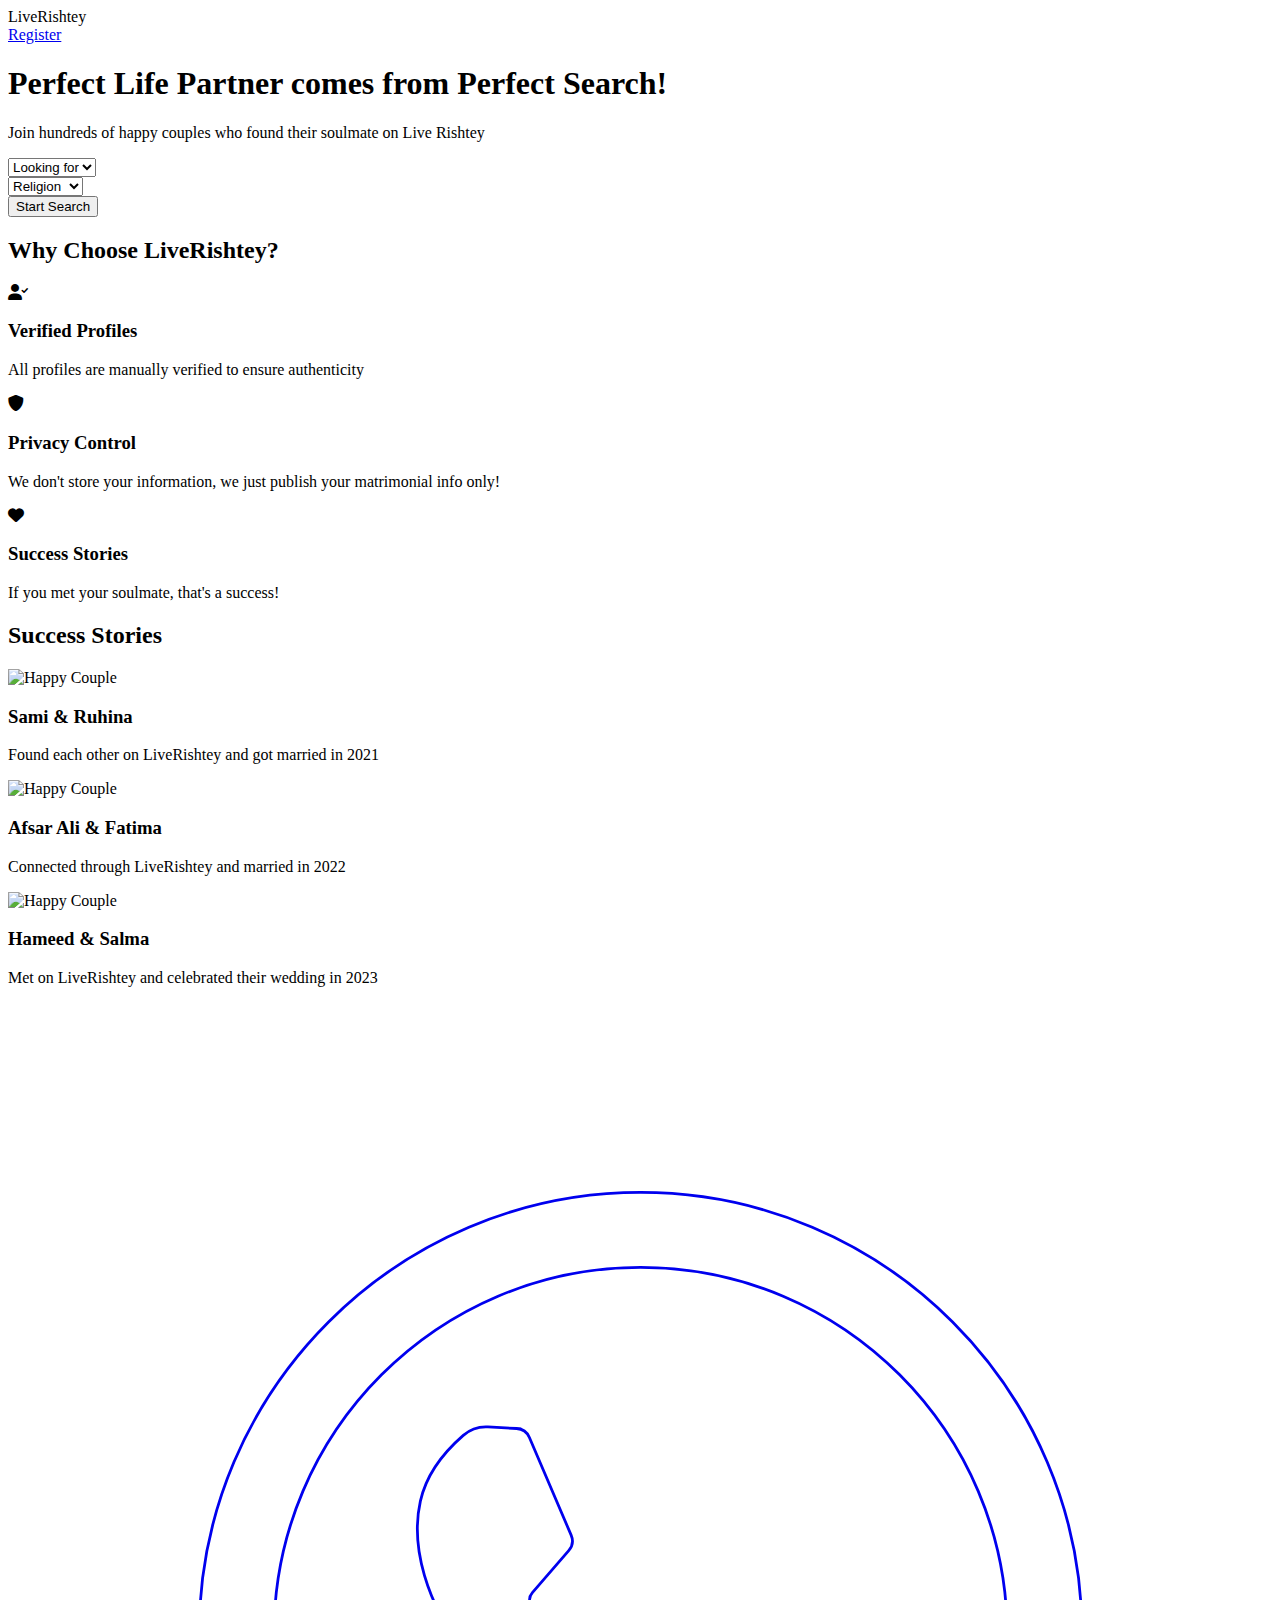
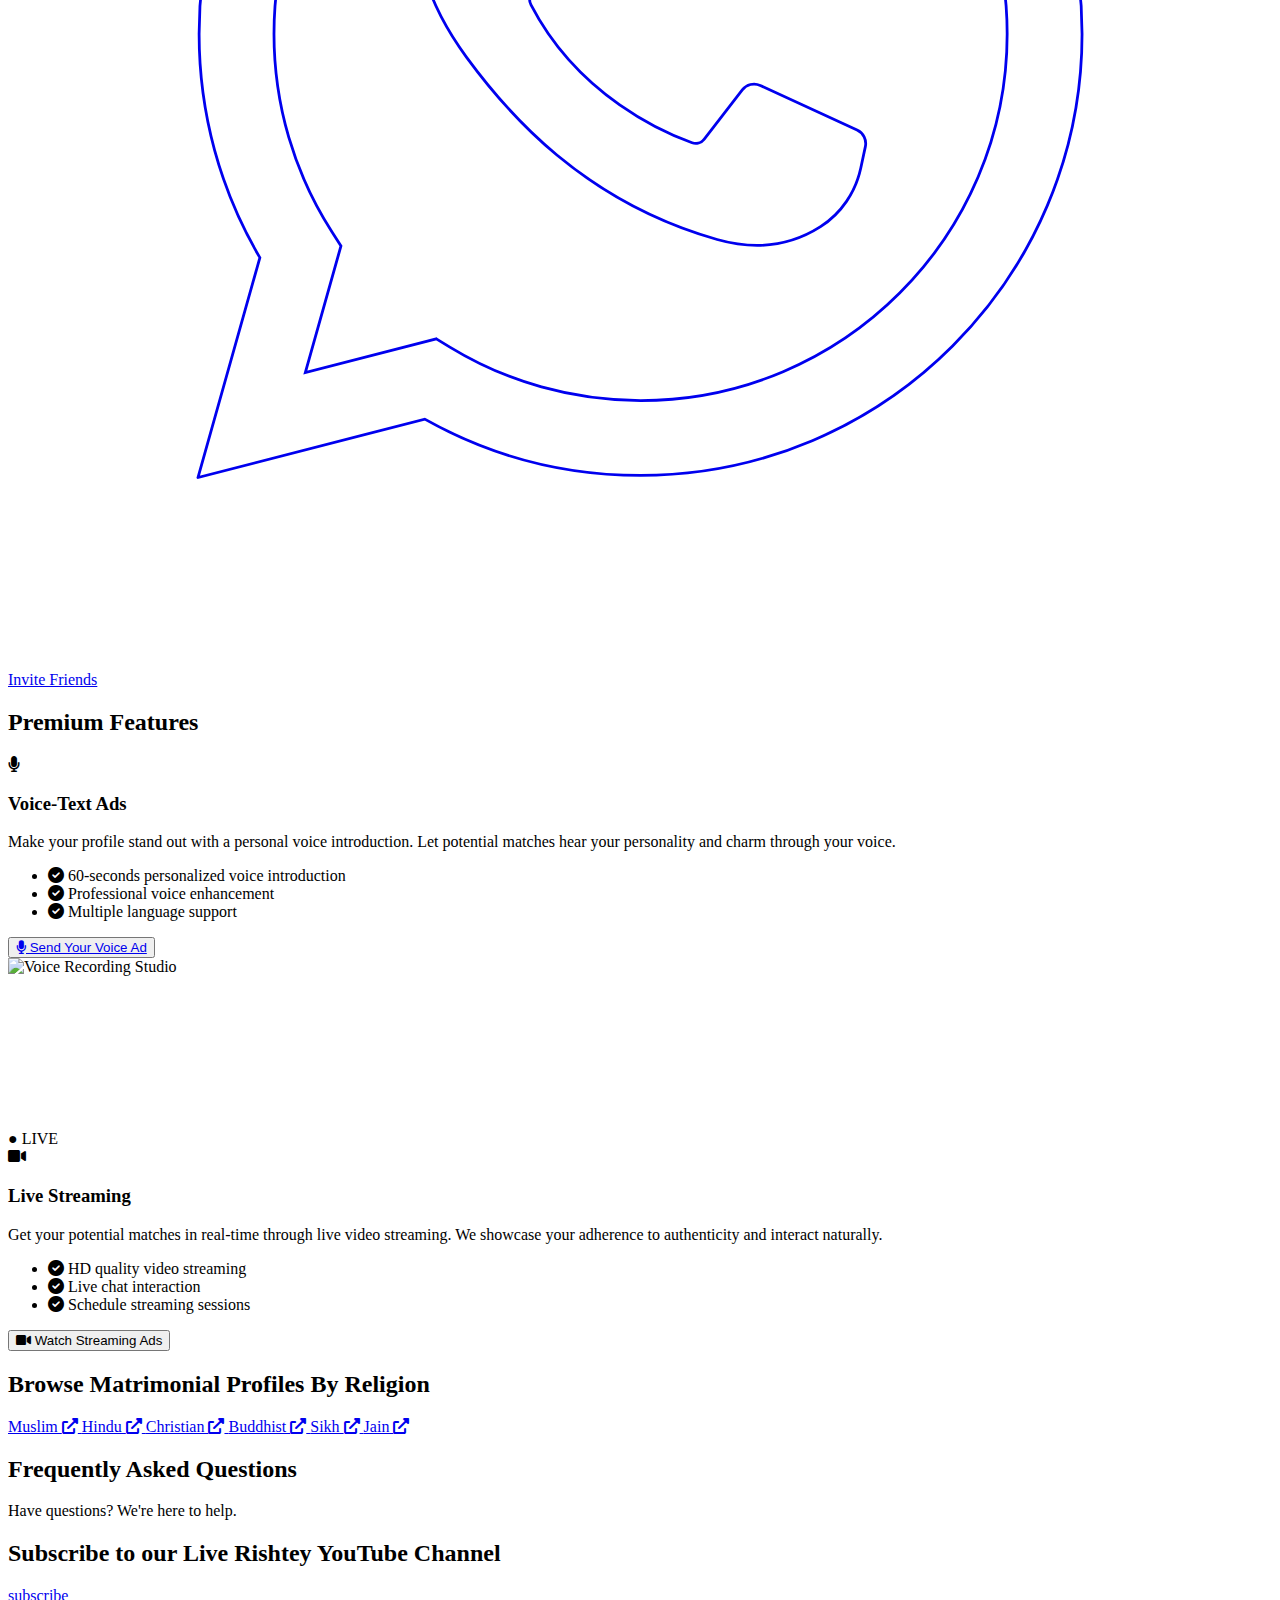
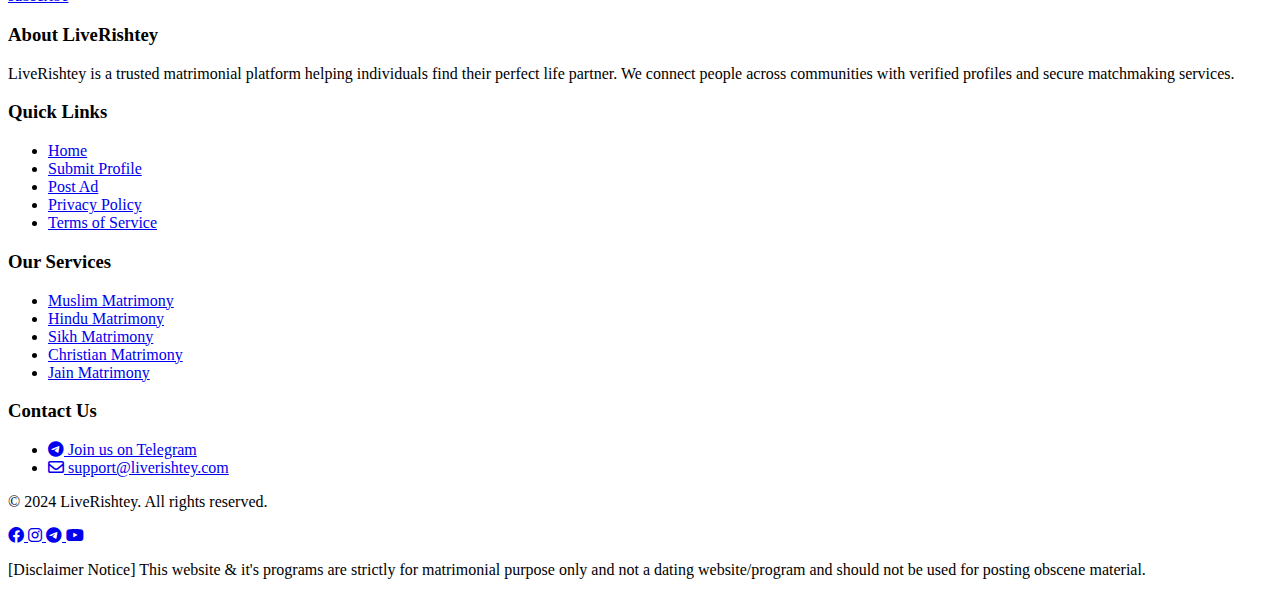
==== index.html @ 10304b6c "bg update" ====
<!DOCTYPE html>
<html lang="en">

  <head>
    <meta meta http-equiv="Content-Type" content="text/html; charset=UTF-8">
    <meta name="viewport" content="width=device-width, initial-scale=1.0 maximum-scale=5.0 shrink-to-fit=no">
    <title>LiveRishtey - Find Your Perfect Life Partner | Trusted Matrimonial Services in India</title>
    <meta name="description"
      content="Join LiveRishtey, India's trusted matrimonial service. Find your perfect life partner from millions of verified profiles. Explore Hindu, Muslim, and Christian matrimonial options.">
    <meta name="keywords"
      content="matrimonial services, find life partner, Indian matrimonial site, online marriage bureau, best matrimonial website, verified profiles, Hindu matrimonial, Muslim matrimonial, Christian matrimonial">
    <meta property="og:title" content="LiveRishtey - Find Your Perfect Life Partner">
    <meta property="og:description"
      content="Join LiveRishtey, India's trusted matrimonial service. Find your perfect life partner from millions of verified profiles.">
    <meta property="og:image" content="URL_to_your_image.jpg">
    <meta property="og:url" content="https://www.liverishtey.com">
    <meta property="og:type" content="website">
    <!-- Combined CSS and optimized loading -->
    <link rel="stylesheet" href="https://cdn.jsdelivr.net/npm/tailwindcss@2.2.19/dist/tailwind.min.css">
    <link rel="stylesheet" href="https://cdnjs.cloudflare.com/ajax/libs/font-awesome/6.0.0/css/all.min.css">
    <link href="https://fonts.googleapis.com/css2?family=Poppins:wght@300;400;500;600;700&display=swap" rel="stylesheet"
      media="print" onload="this.media='all'">
    <noscript>
      <link href="https://fonts.googleapis.com/css2?family=Poppins:wght@300;400;500;600;700&display=swap"
        rel="stylesheet">
    </noscript>

    <script defer src="https://unpkg.com/alpinejs@3.x.x/dist/cdn.min.js"></script>
  </head>

  <body class="font-[Poppins]">

    <!-- Hero Section -->
     <section class="bg-gradient-to-r from-pink-50 to-purple-50">
      <div class="min-h-screen">

      <!-- Navigation -->
      <nav class="relative z-10 bg-transparent">
        <div class="max-w-7xl mx-auto px-4 sm:px-6 lg:px-8 py-4">
          <div class="flex justify-between items-center">
            <div class="text-white text-2xl font-bold md:flex space-x-8">LiveRishtey</div>
            <div class="flex space-x-4">
              <a href="/register.html"
                class="bg-indigo-800 text-white px-6 py-2 rounded-full hover:bg-indigo-900 transition">Register</a>
            </div>
          </div>
        </div>
      </nav>

      <!-- Hero Content -->
      <div class="max-w-7xl mx-auto px-4 sm:px-6 lg:px-8 pt-10 pb-16 md:pt-16">
        <div class="text-center">
          <h1 class="mt-6 md:mt-9 text-3xl font-bold sm:text-4xl text-white lg:text-5xl xl:text-6xl">
            Perfect Life Partner comes from <span class="text-white font-extrabold">Perfect Search!</span></h1>
          <p class="text-xl text-white/90 my-12">Join hundreds of happy couples who found their soulmate on Live Rishtey
          </p>

          <!-- Search Form -->
          <div class="max-w-2xl mx-auto lg:bg-white/95 rounded-full px-9 py-3 backdrop-blur-sm"
            x-data="{ selectedReligion: '' }">
            <form @submit.prevent="openReligionPage" class="grid grid-cols-1 md:grid-cols-3 gap-4">
              <div>
                <select x-model="selectedOption"
                  class="w-full p-3 rounded-full border border-gray-300 focus:ring-2 focus:ring-pink-500">
                  <option>Looking for</option>
                  <option>Bride</option>
                  <option>Groom</option>
                </select>
              </div>
              <div>
                <select x-model="selectedReligion"
                  class="w-full p-3 rounded-full border border-gray-300 focus:ring-2 focus:ring-pink-500">
                  <option value="">Religion</option>
                  <option value="i">Muslim</option>
                  <option value="h">Hindu</option>
                  <option value="c">Christian</option>
                  <option value="s">Sikh</option>
                </select>
              </div>
              <button type="submit"
                class="w-full bg-indigo-800 text-white p-3 rounded-full hover:bg-indigo-900 transition">Start
                Search</button>
            </form>
          </div>
        </div>
      </div>
      </div>
    </section>
    <!-- Features Section -->
    <div class="py-16 bg-gray-50">
      <div class="max-w-7xl mx-auto px-4 sm:px-6 lg:px-8">
        <h2 class="text-3xl font-bold text-center mb-12">Why Choose LiveRishtey?</h2>
        <div class="grid grid-cols-1 md:grid-cols-3 gap-8">
          <div class="text-center p-6">
            <div class="w-16 h-16 bg-pink-100 rounded-full flex items-center justify-center mx-auto mb-4">
              <i class="fas fa-user-check text-2xl text-pink-600"></i>
            </div>
            <h3 class="text-xl font-semibold mb-2">Verified Profiles</h3>
            <p class="text-gray-600">All profiles are manually verified to ensure authenticity</p>
          </div>
          <div class="text-center p-6">
            <div class="w-16 h-16 bg-pink-100 rounded-full flex items-center justify-center mx-auto mb-4">
              <i class="fas fa-shield-alt text-2xl text-pink-600"></i>
            </div>
            <h3 class="text-xl font-semibold mb-2">Privacy Control</h3>
            <p class="text-gray-600">We don't store your information, we just publish your matrimonial info only!</p>
          </div>
          <div class="text-center p-6">
            <div class="w-16 h-16 bg-pink-100 rounded-full flex items-center justify-center mx-auto mb-4">
              <i class="fas fa-heart text-2xl text-pink-600"></i>
            </div>
            <h3 class="text-xl font-semibold mb-2">Success Stories</h3>
            <p class="text-gray-600">If you met your soulmate, that's a success!</p>
          </div>
        </div>
      </div>
    </div>

    <!-- Success Stories -->
    <div class="py-16">
      <div class="max-w-7xl mx-auto px-4 sm:px-6 lg:px-8">
        <h2 class="text-3xl font-bold text-center mb-12">Success Stories</h2>
        <div class="grid grid-cols-1 md:grid-cols-3 gap-8">
          <div class="bg-white rounded-lg shadow-lg overflow-hidden">
            <img src="https://cdn.pixabay.com/photo/2020/04/06/15/56/affection-5010168_1280.jpg" alt="Happy Couple"
              class="w-full h-48 object-cover">
            <div class="p-6">
              <h3 class="font-semibold mb-2">Sami & Ruhina</h3>
              <p class="text-gray-600 text-sm">Found each other on LiveRishtey and got married in 2021</p>
            </div>
          </div>
          <div class="bg-white rounded-lg shadow-lg overflow-hidden">
            <img src="https://cdn.pixabay.com/photo/2021/06/25/17/42/couple-6364300_1280.jpg" alt="Happy Couple"
              class="w-full h-48 object-cover">
            <div class="p-6">
              <h3 class="font-semibold mb-2">Afsar Ali & Fatima</h3>
              <p class="text-gray-600 text-sm">Connected through LiveRishtey and married in 2022</p>
            </div>
          </div>
          <div class="bg-white rounded-lg shadow-lg overflow-hidden">
            <img src="https://cdn.pixabay.com/photo/2015/07/27/20/23/couple-863456_1280.jpg" alt="Happy Couple"
              class="w-full h-48 object-cover">
            <div class="p-6">
              <h3 class="font-semibold mb-2">Hameed & Salma</h3>
              <p class="text-gray-600 text-sm">Met on LiveRishtey and celebrated their wedding in 2023</p>
            </div>
          </div>
        </div>
      </div>
      <div class="text-center my-6 flex items-center justify-center">
        <a href="https://api.whatsapp.com/send/?text=Hey%2C%0ALive%20Rishtey%20is%20a%20Fast%F0%9F%9A%80%2C%20Simple%20%26%20Secure%20Matrimonial%2C%20Marriage%20Profile%20Search%20Service.%0AI%27m%20inviting%20you%20to%20check%20it.%0A%0A%3E%20*This%20is%20a%20Best%20Place%20to%20get%20Better%20Marriage%20Proposals%20(Rishtey).*%F0%9F%8E%AF%0A%0A*Ab%20insabse%20Hojao%20Free*%0A1.%20Agents%0A2.%20Delay%0A3.%20Multiple%20Groups%0A4.%20Newspapers%0A5.%20Infinite%20Scrolling%0A6.%20Spam%20Messages%0A%0A%F0%9F%93%BD%20*Subscribe%20Live%20Rishtey%20YouTube%20Channel!*%0Ahttps%3A%2F%2Fwww.youtube.com%2F%40live.rishtey%0A%0A%F0%9F%91%87*Join%20LiveRishtey%20Community%20Group*%0Ahttps%3A%2F%2Fchat.whatsapp.com%2FD5nqAxvMvTj0ytZskM8zWO%0A%0A%E2%9C%8D"
          class="flex py-3 px-5 rounded-full text-white items-center bg-green-500 text-2xl">
          <span><svg class="w-8 h-8" enable-background="new 0 0 455.731 455.731" fill="none" stroke="currentColor"
              version="1.1" viewBox="0 0 455.73 455.73" xml:space="preserve" xmlns="https://www.w3.org/2000/svg">
              <g fill="#fff">
                <path
                  d="m68.494 387.41 22.323-79.284c-14.355-24.387-21.913-52.134-21.913-80.638 0-87.765 71.402-159.17 159.17-159.17s159.17 71.402 159.17 159.17-71.401 159.17-159.17 159.17c-27.347 0-54.125-7-77.814-20.292l-81.763 21.047zm85.943-50.004 4.872 2.975c20.654 12.609 44.432 19.274 68.762 19.274 72.877 0 132.17-59.29 132.17-132.17s-59.289-132.17-132.17-132.17-132.17 59.29-132.17 132.17c0 25.393 7.217 50.052 20.869 71.311l3.281 5.109-12.855 45.658 47.238-12.16z">
                </path>
                <path
                  d="m183.36 153.41-10.328-0.563c-3.244-0.177-6.426 0.907-8.878 3.037-5.007 4.348-13.013 12.754-15.472 23.708-3.667 16.333 2 36.333 16.667 56.333s42 52 90.333 65.667c15.575 4.404 27.827 1.435 37.28-4.612 7.487-4.789 12.648-12.476 14.508-21.166l1.649-7.702c0.524-2.448-0.719-4.932-2.993-5.98l-34.905-16.089c-2.266-1.044-4.953-0.384-6.477 1.591l-13.703 17.764c-1.035 1.342-2.807 1.874-4.407 1.312-9.384-3.298-40.818-16.463-58.066-49.687-0.748-1.441-0.562-3.19 0.499-4.419l13.096-15.15c1.338-1.547 1.676-3.722 0.872-5.602l-15.046-35.201c-0.801-1.874-2.596-3.13-4.629-3.241z">
                </path>
              </g>
            </svg></span>
          <span>Invite Friends</span>
        </a>
      </div>
    </div>
    <!-- Features Section -->
    <section class="pt-16 bg-gradient-to-r from-pink-50 to-purple-50">
      <div class="max-w-7xl mx-auto px-4 py-12">
        <h2 class="text-4xl font-bold text-center mb-16">Premium Features</h2>

        <!-- Voice Ads -->
        <div class="flex flex-col md:flex-row items-center gap-12 mb-32">
          <div class="w-full md:w-1/2 space-y-6">
            <div class="flex items-center gap-4 mb-4">
              <i class="fas fa-microphone text-4xl text-pink-600"></i>
              <h3 class="text-3xl font-semibold text-gray-800">Voice-Text Ads</h3>
            </div>
            <p class="text-xl text-gray-600 leading-relaxed">
              Make your profile stand out with a personal voice introduction. Let potential matches hear your
              personality and charm through your voice.
            </p>
            <ul class="space-y-4">
              <li class="flex items-center gap-3">
                <i class="fas fa-check-circle text-pink-600"></i>
                <span>60-seconds personalized voice introduction</span>
              </li>
              <li class="flex items-center gap-3">
                <i class="fas fa-check-circle text-pink-600"></i>
                <span>Professional voice enhancement</span>
              </li>
              <li class="flex items-center gap-3">
                <i class="fas fa-check-circle text-pink-600"></i>
                <span>Multiple language support</span>
              </li>
            </ul>
            <button
              class="bg-pink-600 text-white px-8 py-3 rounded-full hover:bg-pink-700 transition flex items-center gap-2">
              <a href="http://www.telegram.me/liverishteyofficial" target="_blank">
                <i class="fas fa-microphone"></i> Send Your Voice Ad
              </a>
            </button>
          </div>

          <!-- Right side image -->
          <div class="w-full md:w-1/2">
            <div
              class="rounded-2xl overflow-hidden shadow-2xl transform hover:scale-105 transition-transform duration-300">
              <img src="https://images.unsplash.com/photo-1590086783191-a0694c7d1e6e?auto=format&w=800&h=600"
                alt="Voice Recording Studio" class="w-full h-[400px] object-cover">
            </div>
          </div>
        </div>

        <!-- Live Streaming -->
        <div class="flex flex-col md:flex-row items-center gap-12">
          <div class="w-full md:w-1/2">
            <div class="rounded-2xl overflow-hidden shadow-2xl relative">
              <video class="w-full h-[400px] object-cover"
                poster="https://images.unsplash.com/photo-1596524430615-b46475ddff6e?auto=format&w=800&h=600" muted loop
                autoplay>
              </video>
              <div class="absolute top-4 left-4">
                <span class="px-4 py-2 bg-red-600 text-white rounded-lg flex items-center gap-2">
                  <span class="animate-pulse">●</span> LIVE
                </span>
              </div>
            </div>
          </div>

          <div class="w-full md:w-1/2 space-y-6">
            <div class="flex items-center gap-4 mb-4">
              <i class="fas fa-video text-4xl text-purple-600"></i>
              <h3 class="text-3xl font-semibold text-gray-800">Live Streaming</h3>
            </div>
            <p class="text-xl text-gray-600 leading-relaxed">
              Get your potential matches in real-time through live video streaming. We showcase your adherence to
              authenticity and interact naturally.
            </p>
            <ul class="space-y-4">
              <li class="flex items-center gap-3">
                <i class="fas fa-check-circle text-purple-600"></i>
                <span>HD quality video streaming</span>
              </li>
              <li class="flex items-center gap-3">
                <i class="fas fa-check-circle text-purple-600"></i>
                <span>Live chat interaction</span>
              </li>
              <li class="flex items-center gap-3">
                <i class="fas fa-check-circle text-purple-600"></i>
                <span>Schedule streaming sessions</span>
              </li>
            </ul>
            <button
              class="bg-purple-600 text-white px-8 py-3 rounded-full hover:bg-purple-700 transition flex items-center gap-2">
              <i class="fas fa-video"></i> Watch Streaming Ads
            </button>
          </div>
        </div>
      </div>
    </section>

        <!-- Browse Matrimonial Section -->
    <section class="py-16 bg-white">
      <div class="max-w-4xl mx-auto px-4">
        <div class="text-center mb-12">
          <h2 class="text-3xl font-bold mb-4">Browse Matrimonial Profiles By Religion</h2>
        </div>

        <!-- Religion Section -->
        <div class="flex flex-wrap justify-center gap-6 mb-8">

          <a href="/m/i/" target="_self"
            class="flex items-center px-6 py-2 rounded-full bg-gray-50 hover:bg-gray-100 transition-colors shadow-md">
            Muslim
            <i class="fas fa-external-link-alt ml-2 text-xs text-gray-400"></i>
          </a>
          <a href="/m/h/" target="_self"
            class="flex items-center px-6 py-2 rounded-full bg-gray-50 hover:bg-gray-100 transition-colors shadow-md">
            Hindu
            <i class="fas fa-external-link-alt ml-2 text-xs text-gray-400"></i>
          </a>
          <a href="/m/c/" target="_self"
            class="flex items-center px-6 py-2 rounded-full bg-gray-50 hover:bg-gray-100 transition-colors shadow-md">
            Christian
            <i class="fas fa-external-link-alt ml-2 text-xs text-gray-400"></i>
          </a>
          <a href="/m/b/" target="_self"
            class="flex items-center px-6 py-2 rounded-full bg-gray-50 hover:bg-gray-100 transition-colors shadow-md">
            Buddhist
            <i class="fas fa-external-link-alt ml-2 text-xs text-gray-400"></i>
          </a>

          <a href="/m/s/" target="_self"
            class="flex items-center px-6 py-2 rounded-full bg-gray-50 hover:bg-gray-100 transition-colors shadow-md">
            Sikh
            <i class="fas fa-external-link-alt ml-2 text-xs text-gray-400"></i>
          </a>
          <a href="/m/j/" target="_self"
            class="flex items-center px-6 py-2 rounded-full bg-gray-50 hover:bg-gray-100 transition-colors shadow-md">
            Jain
            <i class="fas fa-external-link-alt ml-2 text-xs text-gray-400"></i>
          </a>


        </div>
      </div>
    </section>
    
    <!-- FAQs -->
    <div class="bg-gray-100 py-16 px-6 mx-auto">
      <div class="max-w-6xl mx-auto"
        x-data="{ faqs: [{ question: 'How to register?', answer: 'You can register on our website by clicking on the Register button on the homepage. You will be asked to provide your matrimonial information. We will contact you to publish the Ad.', isOpen: false }, { question: 'How to check matrimonial profiles ads?', answer: 'You can check your matrimonial profiles ads by clicking on the religion button on homepage. Once you select your religion, you will be redirected to the religion page where you can see all the matrimonial profiles ads.', isOpen: false }, { question: 'What is the payment method?', answer: 'We accept all modes of payment.', isOpen: false }, { question: 'What is your return policy?', answer: 'As a nature of classifieds, we do not offer a return policy.!', isOpen: false }, { question: 'How many days will my ads be available?', answer: 'We will make your ad available for 7 days.', isOpen: false }, { question: 'How to verify ads?', answer: 'You can verify ads prospective by doing background check in their locality and at Qazi.', isOpen: false }] }">
        <div class="text-center mb-12">
          <h2 class="text-3xl font-bold text-gray-900">Frequently Asked Questions</h2>
          <p class="mt-4 text-gray-600">Have questions? We're here to help.</p>
        </div>

        <div class="grid grid-cols-1 lg:grid-cols-2 gap-6 lg:gap-8">
          <template x-for="(faq, index) in faqs" :key="index">
            <div class="bg-white rounded-lg shadow-sm transition-all duration-200 hover:shadow-md">
              <button @click="faq.isOpen = !faq.isOpen" class="w-full px-6 py-4 text-left focus:outline-none">
                <div class="flex items-center justify-between">
                  <span class="text-lg font-medium text-gray-900" x-text="faq.question"></span>
                  <svg class="w-5 h-5 text-gray-500 transition-transform duration-200 flex-shrink-0 ml-4"
                    :class="{ 'rotate-180': faq.isOpen }" fill="none" stroke="currentColor" viewBox="0 0 24 24">
                    <path stroke-linecap="round" stroke-linejoin="round" stroke-width="2" d="M19 9l-7 7-7-7" />
                  </svg>
                </div>
              </button>
              <div class="overflow-hidden transition-all duration-200 max-h-0"
                :style="faq.isOpen ? { maxHeight: $el.scrollHeight + 'px' } : {}">
                <div class="px-6 pb-4 text-gray-600" x-text="faq.answer"></div>
              </div>
            </div>
          </template>
        </div>
      </div>
    </div>
    <section>
      <div>
        <div class="max-w-screen-xl px-0 mx-auto">
          <div class="flex flex-col sm:flex-row justify-between items-center  rounded-lg gap-4 p-4 md:p-8">
            <div>
              <h2 class="text-black text-xl md:text-2xl font-semibold">Subscribe to our Live Rishtey YouTube
                Channel
              </h2>
            </div>

            <a href="https://www.youtube.com/channel/UCOXZoAZGG9IhYZuxE1B06Vg?sub_confirmation=1" target="_blank"
              class="inline-flex items-center justify-center w-full h-12 px-12 mb-3 font-medium tracking-wide text-white transition duration-200 rounded shadow-md md:w-auto md:mr-4 md:mb-0 bg-red-600 hover:bg-red-700 focus:shadow-outline focus:outline-none uppercase">subscribe
            </a>
          </div>
        </div>
      </div>
    </section>
    <!-- Footer -->
    <footer class="bg-gray-900 text-gray-300 py-12 px-6">
      <div class="max-w-7xl mx-auto px-4 sm:px-6 lg:px-8">
        <div class="grid grid-cols-1 md:grid-cols-4 gap-8">
          <div>
            <h3 class="text-white text-lg font-semibold mb-4">About LiveRishtey</h3>
            <p class="text-sm">LiveRishtey is a trusted matrimonial platform helping individuals find their perfect life
              partner. We connect people across communities with verified profiles and secure matchmaking services.</p>
          </div>
          <div>
            <h3 class="text-white text-lg font-semibold mb-4">Quick Links</h3>
            <ul class="space-y-2 text-sm">
              <li><a href="/" class="hover:text-white transition-colors">Home</a></li>
              <li><a href="/register.html" class="hover:text-white transition-colors">Submit Profile</a></li>
              <li><a href="https://telegram.me/liverishteyofficial" class="hover:text-white transition-colors">Post
                  Ad</a></li>
              <li><a href="/privacy-policy" class="hover:text-white transition-colors">Privacy Policy</a></li>
              <li><a href="/terms" class="hover:text-white transition-colors">Terms of Service</a></li>
            </ul>
          </div>
          <div>
            <h3 class="text-white text-lg font-semibold mb-4">Our Services</h3>
            <ul class="space-y-2 text-sm">
              <li><a href="/m/i/" class="hover:text-white transition-colors">Muslim Matrimony</a></li>
              <li><a href="/m/h/" class="hover:text-white transition-colors">Hindu Matrimony</a></li>
              <li><a href="/m/s/" class="hover:text-white transition-colors">Sikh Matrimony</a></li>
              <li><a href="/m/c/" class="hover:text-white transition-colors">Christian Matrimony</a></li>
              <li><a href="/m/j/" class="hover:text-white transition-colors">Jain Matrimony</a></li>
            </ul>
          </div>
          <div>
            <h3 class="text-white text-lg font-semibold mb-4">Contact Us</h3>
            <ul class="space-y-2 text-sm">
              <li>
                <a href="https://telegram.me/liverishteyofficial"
                  class="flex items-center hover:text-white transition-colors">
                  <i class="fab fa-telegram mr-2"></i>
                  Join us on Telegram
                </a>
              </li>
              <li>
                <a href="mailto:support@liverishtey.com" class="flex items-center hover:text-white transition-colors">
                  <i class="far fa-envelope mr-2"></i>
                  support@liverishtey.com
                </a>
              </li>
            </ul>
          </div>
        </div>
        <div class="mt-12 pt-8 border-t border-gray-800">
          <div class="grid grid-cols-1 md:grid-cols-2 gap-4">
            <div class="text-sm text-center md:text-left">
              <p>© 2024 LiveRishtey. All rights reserved.</p>
            </div>
            <div class="flex justify-center md:justify-end space-x-6">
              <a href="#" class="text-gray-400 hover:text-white transition-colors">
                <i class="fab fa-facebook"></i>
              </a>
              <a href="#" class="text-gray-400 hover:text-white transition-colors">
                <i class="fab fa-instagram"></i>
              </a>
              <a href="https://telegram.me/liverishteyofficial"
                class="text-gray-400 hover:text-white transition-colors">
                <i class="fab fa-telegram"></i>
              </a>
              <a href="#" class="text-gray-400 hover:text-white transition-colors">
                <i class="fab fa-youtube"></i>
              </a>
            </div>
          </div>
          <p class="mt-2 text-yellow-400">[Disclaimer Notice] This website & it's programs are strictly for matrimonial
            purpose only
            and not a dating website/program and should not be used for posting obscene material.</p>
        </div>
      </div>
    </footer>

    <script>
      function openReligionPage() {
        const religion = this.selectedReligion;
        if (religion) {
          window.open(`/${religion}/`, '_self');
        } else {
          alert('Please select a religion.');
        }
      }
    </script>
  </body>

</html>
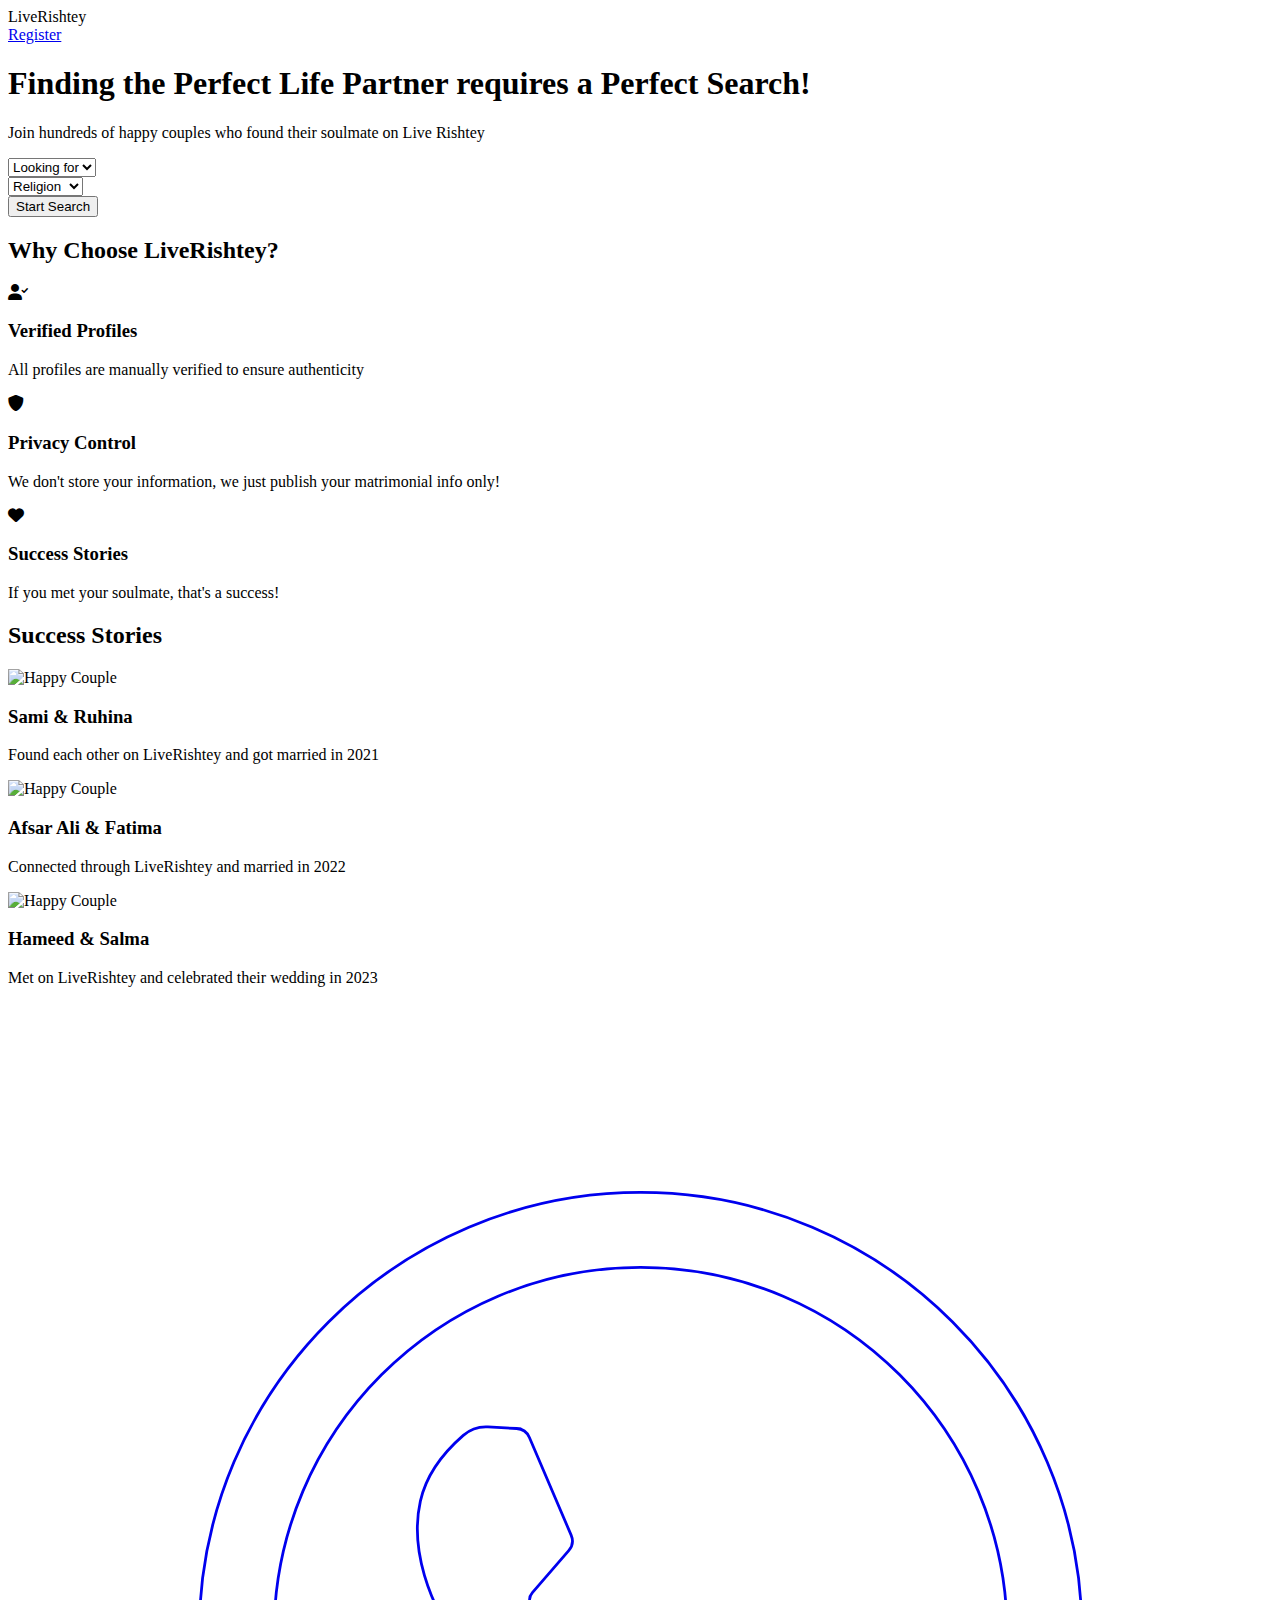
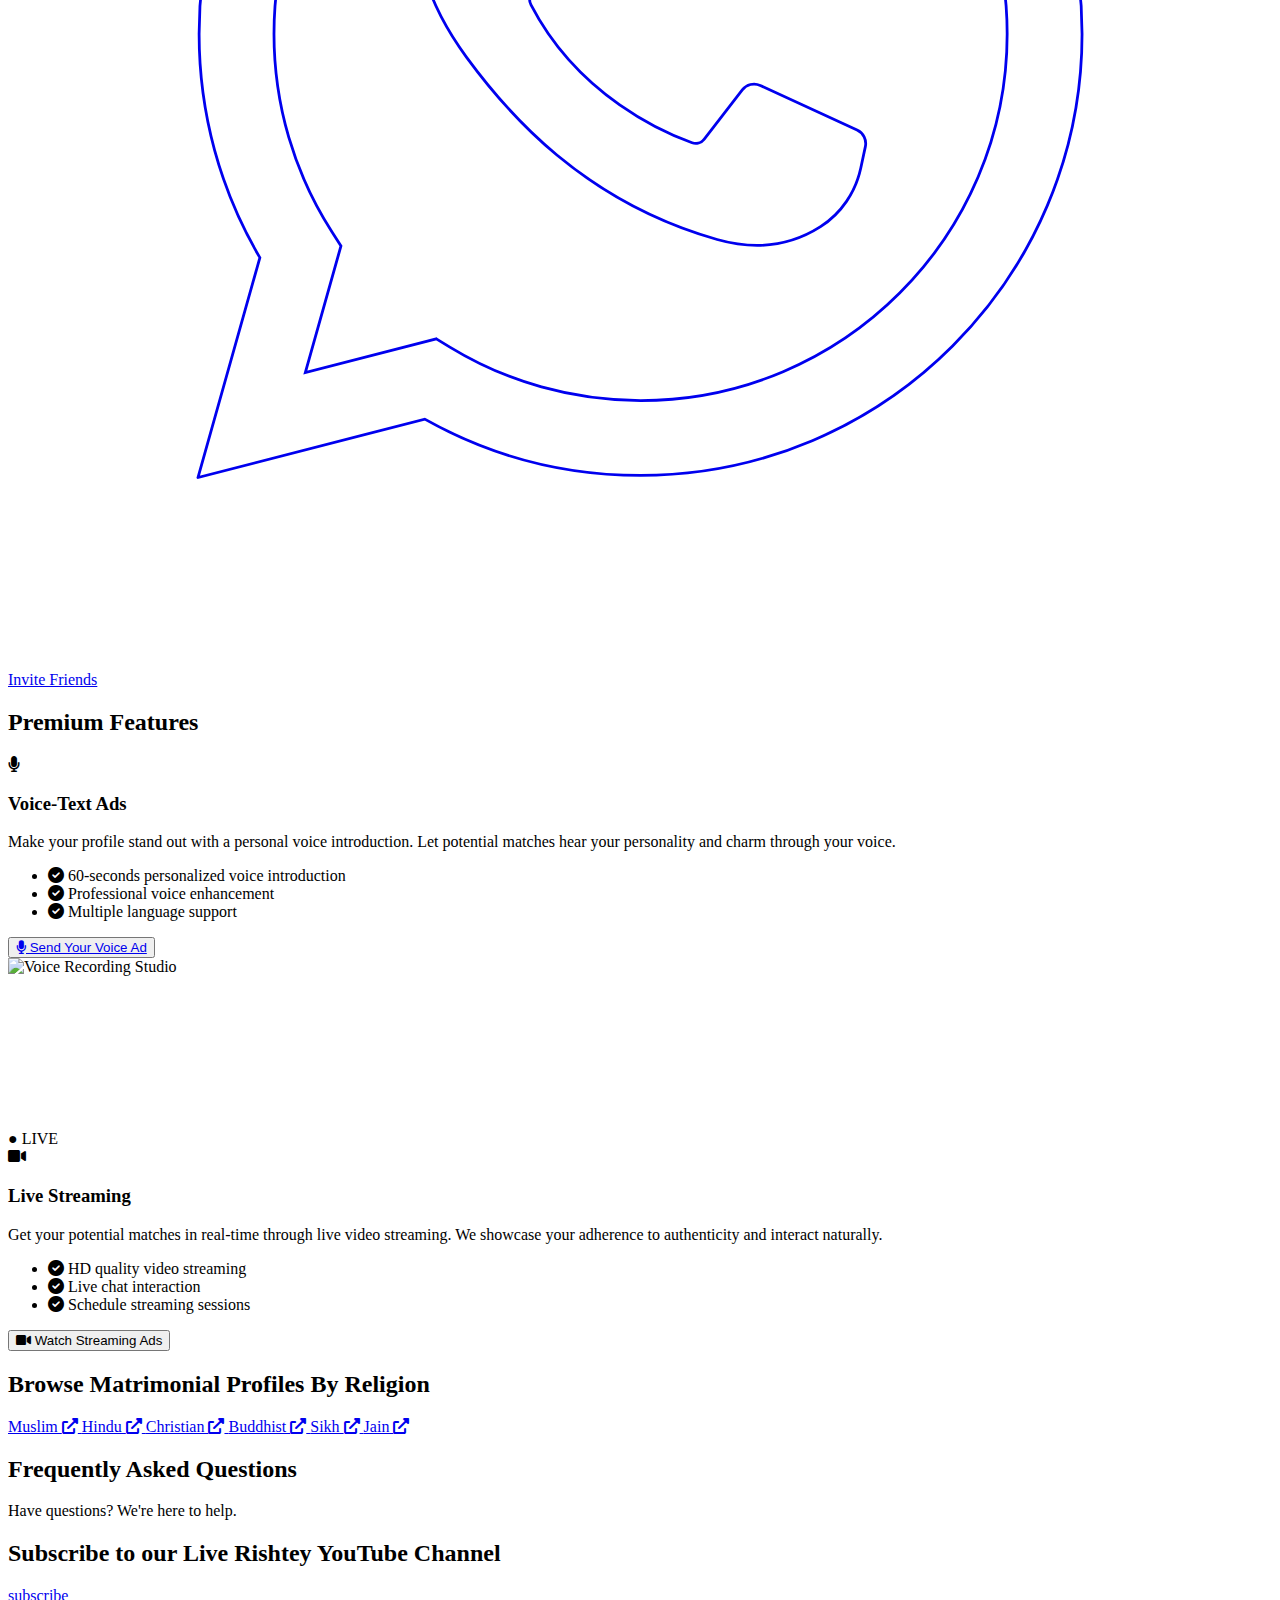
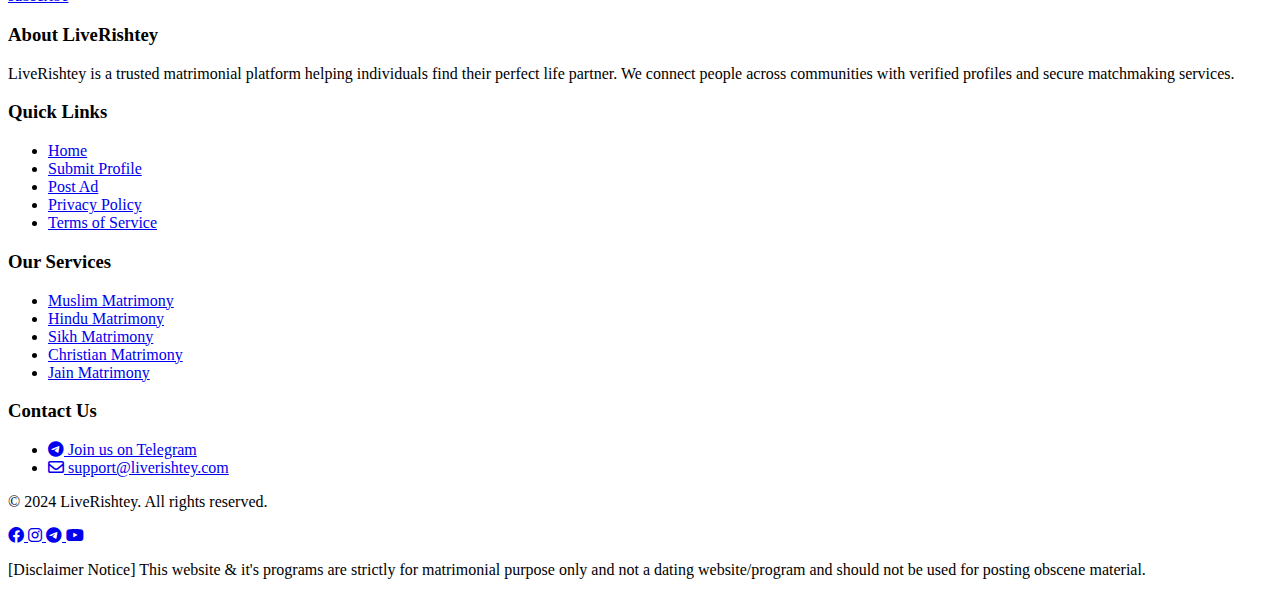
==== commit e4978967: "update title" ====
--- a/index.html
+++ b/index.html
@@ -38,7 +38,7 @@
       <nav class="relative z-10 bg-transparent">
         <div class="max-w-7xl mx-auto px-4 sm:px-6 lg:px-8 py-4">
           <div class="flex justify-between items-center">
-            <div class="text-white text-2xl font-bold md:flex space-x-8">LiveRishtey</div>
+            <div class="text-pink-800 text-2xl font-bold md:flex space-x-8">LiveRishtey</div>
             <div class="flex space-x-4">
               <a href="/register.html"
                 class="bg-indigo-800 text-white px-6 py-2 rounded-full hover:bg-indigo-900 transition">Register</a>
@@ -50,9 +50,9 @@
       <!-- Hero Content -->
       <div class="max-w-7xl mx-auto px-4 sm:px-6 lg:px-8 pt-10 pb-16 md:pt-16">
         <div class="text-center">
-          <h1 class="mt-6 md:mt-9 text-3xl font-bold sm:text-4xl text-white lg:text-5xl xl:text-6xl">
-            Perfect Life Partner comes from <span class="text-white font-extrabold">Perfect Search!</span></h1>
-          <p class="text-xl text-white/90 my-12">Join hundreds of happy couples who found their soulmate on Live Rishtey
+          <h1 class="mt-6 md:mt-9 text-3xl font-bold sm:text-4xl text-pink-800 lg:text-5xl xl:text-6xl">
+            Finding the Perfect Life Partner requires <span class="text-pink-600 font-extrabold">a Perfect Search!</span></h1>
+          <p class="text-xl text-pink-600 my-12">Join hundreds of happy couples who found their soulmate on Live Rishtey
           </p>
 
           <!-- Search Form -->
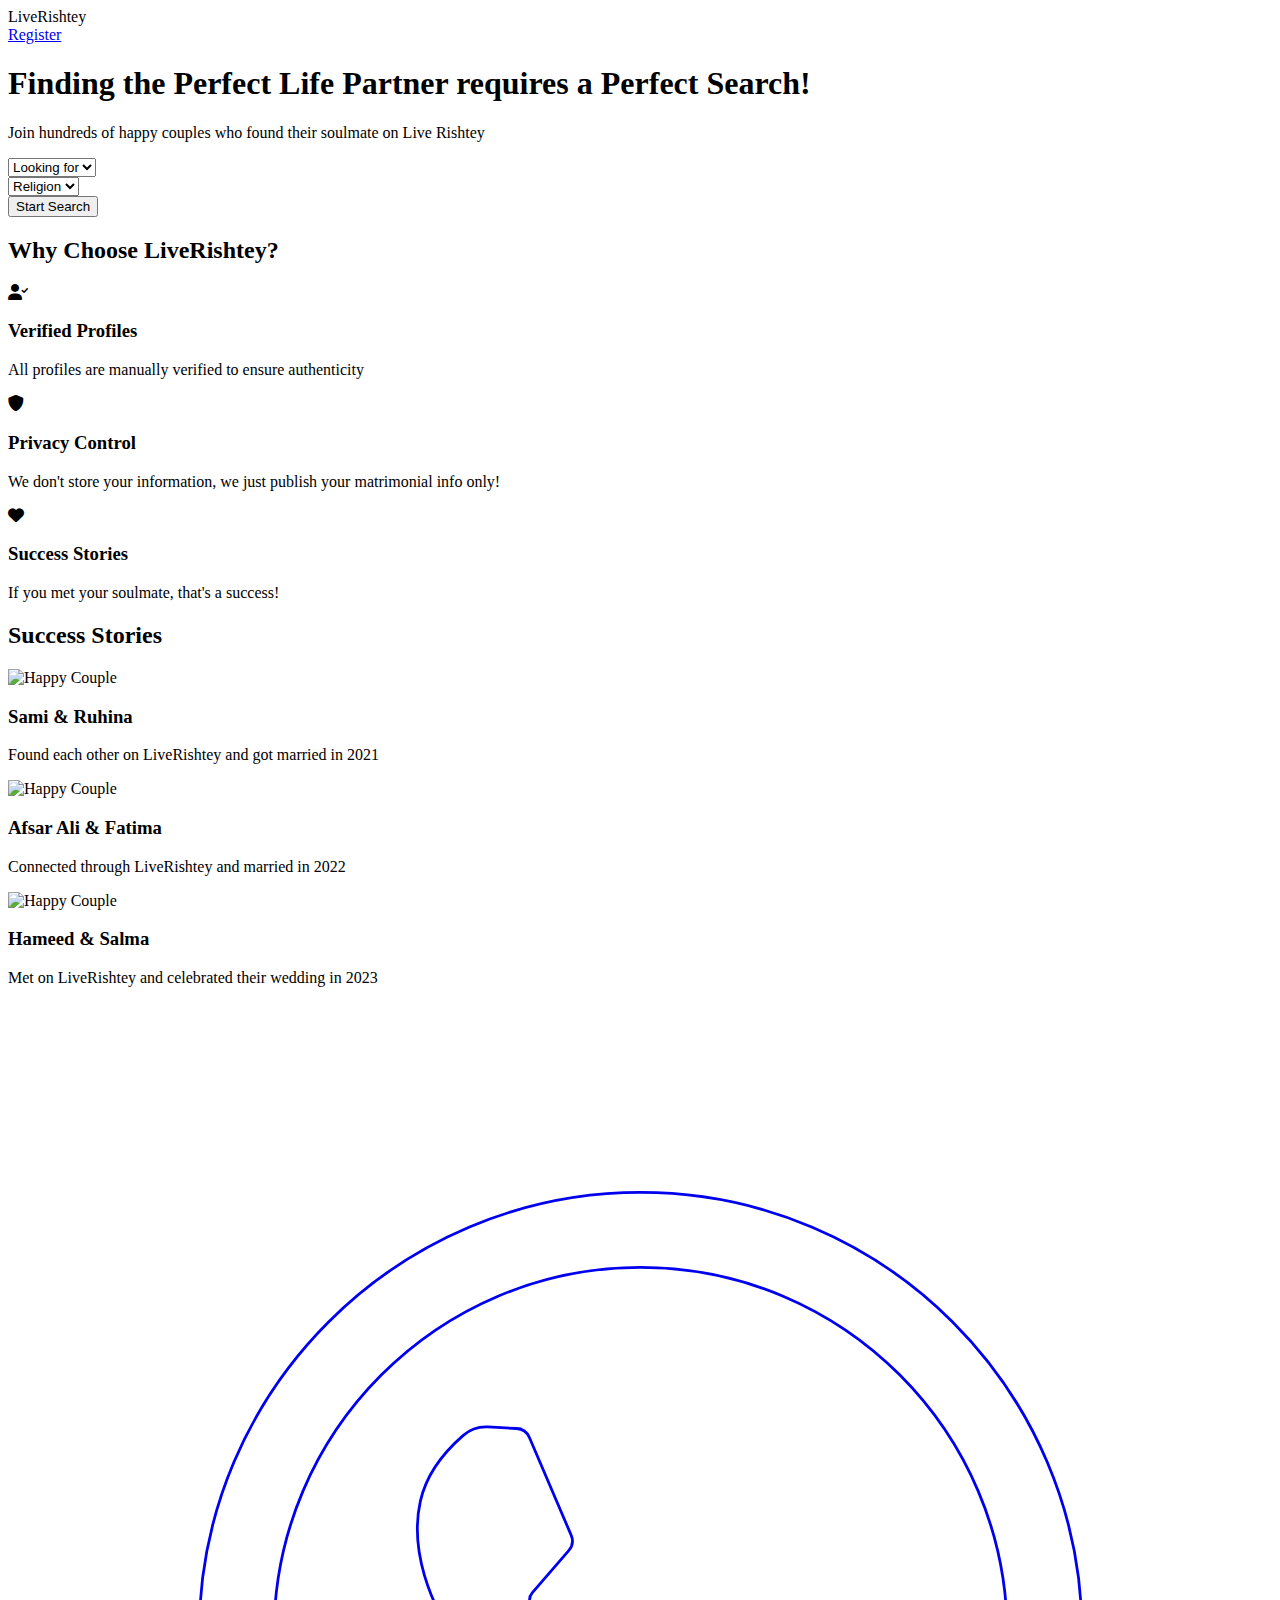
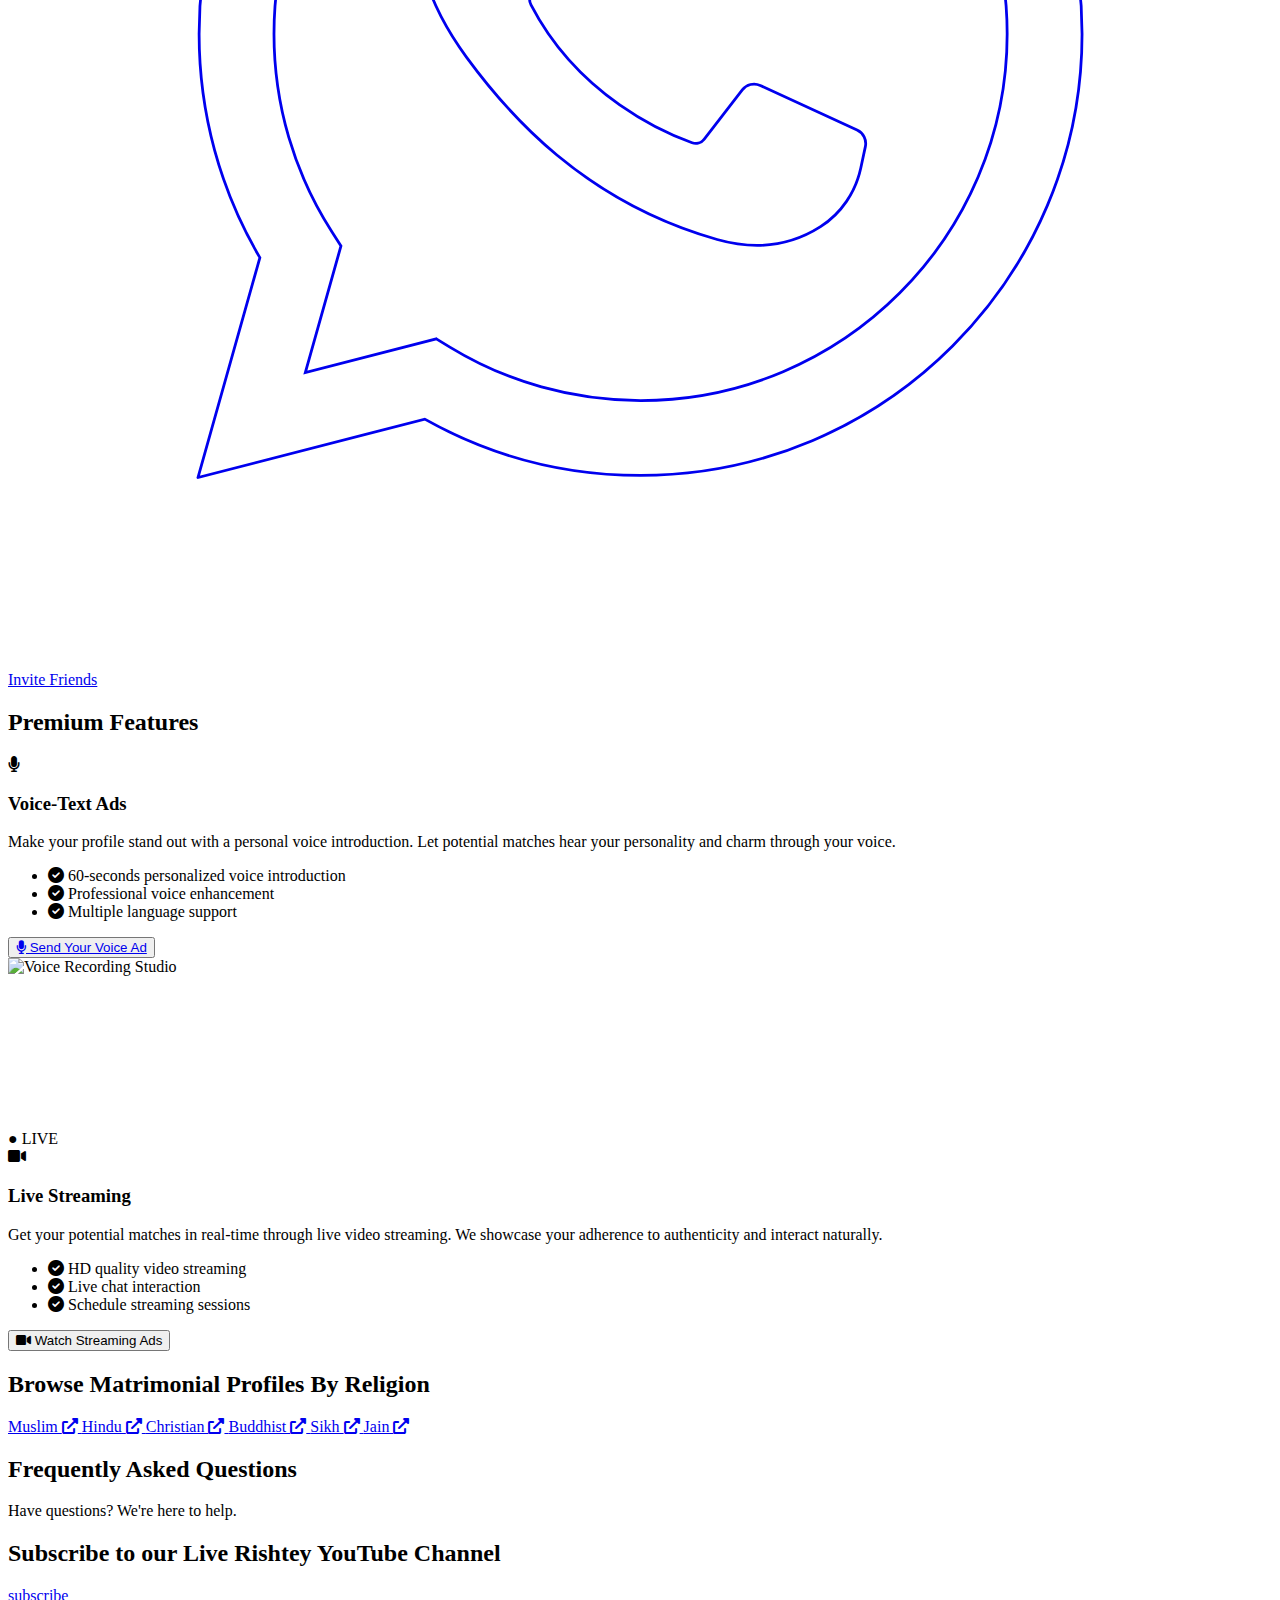
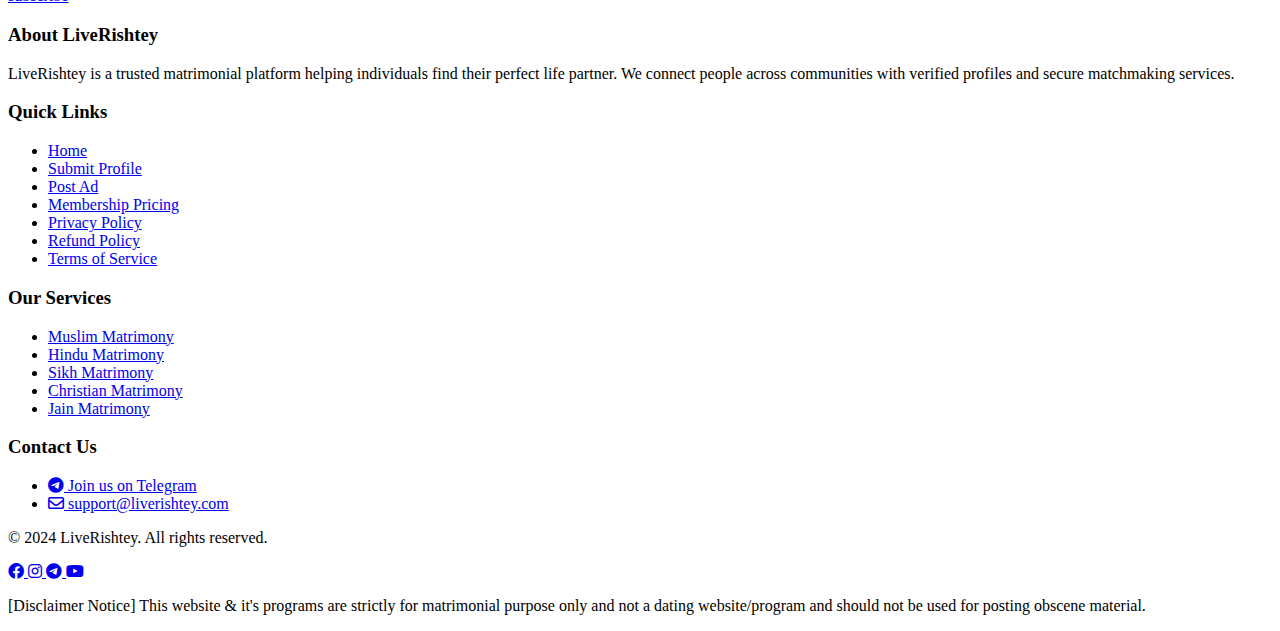
==== commit 078a7217: "update" ====
--- a/index.html
+++ b/index.html
@@ -72,9 +72,9 @@
                   class="w-full p-3 rounded-full border border-gray-300 focus:ring-2 focus:ring-pink-500">
                   <option value="">Religion</option>
                   <option value="i">Muslim</option>
-                  <option value="h">Hindu</option>
+                  <!-- <option value="h">Hindu</option>
                   <option value="c">Christian</option>
-                  <option value="s">Sikh</option>
+                  <option value="s">Sikh</option> -->
                 </select>
               </div>
               <button type="submit"
@@ -207,7 +207,7 @@
           <div class="w-full md:w-1/2">
             <div
               class="rounded-2xl overflow-hidden shadow-2xl transform hover:scale-105 transition-transform duration-300">
-              <img src="https://images.unsplash.com/photo-1590086783191-a0694c7d1e6e?auto=format&w=800&h=600"
+              <img src="https://images.unsplash.com/photo-1590086783191-a0694c7d1e6e?auto=format&w=800&h=400"
                 alt="Voice Recording Studio" class="w-full h-[400px] object-cover">
             </div>
           </div>
@@ -271,33 +271,33 @@
         <!-- Religion Section -->
         <div class="flex flex-wrap justify-center gap-6 mb-8">
 
-          <a href="/m/i/" target="_self"
+          <a href="/i/" target="_self"
             class="flex items-center px-6 py-2 rounded-full bg-gray-50 hover:bg-gray-100 transition-colors shadow-md">
             Muslim
             <i class="fas fa-external-link-alt ml-2 text-xs text-gray-400"></i>
           </a>
-          <a href="/m/h/" target="_self"
+          <a href="/h/" target="_self"
             class="flex items-center px-6 py-2 rounded-full bg-gray-50 hover:bg-gray-100 transition-colors shadow-md">
             Hindu
             <i class="fas fa-external-link-alt ml-2 text-xs text-gray-400"></i>
           </a>
-          <a href="/m/c/" target="_self"
+          <a href="/c/" target="_self"
             class="flex items-center px-6 py-2 rounded-full bg-gray-50 hover:bg-gray-100 transition-colors shadow-md">
             Christian
             <i class="fas fa-external-link-alt ml-2 text-xs text-gray-400"></i>
           </a>
-          <a href="/m/b/" target="_self"
+          <a href="/b/" target="_self"
             class="flex items-center px-6 py-2 rounded-full bg-gray-50 hover:bg-gray-100 transition-colors shadow-md">
             Buddhist
             <i class="fas fa-external-link-alt ml-2 text-xs text-gray-400"></i>
           </a>
 
-          <a href="/m/s/" target="_self"
+          <a href="/s/" target="_self"
             class="flex items-center px-6 py-2 rounded-full bg-gray-50 hover:bg-gray-100 transition-colors shadow-md">
             Sikh
             <i class="fas fa-external-link-alt ml-2 text-xs text-gray-400"></i>
           </a>
-          <a href="/m/j/" target="_self"
+          <a href="/j/" target="_self"
             class="flex items-center px-6 py-2 rounded-full bg-gray-50 hover:bg-gray-100 transition-colors shadow-md">
             Jain
             <i class="fas fa-external-link-alt ml-2 text-xs text-gray-400"></i>
@@ -371,18 +371,20 @@
               <li><a href="/register.html" class="hover:text-white transition-colors">Submit Profile</a></li>
               <li><a href="https://telegram.me/liverishteyofficial" class="hover:text-white transition-colors">Post
                   Ad</a></li>
-              <li><a href="/privacy-policy" class="hover:text-white transition-colors">Privacy Policy</a></li>
+                  <li><a href="https://www.liverishtey.com/i/membership.html" class="hover:text-white transition-colors">Membership Pricing</a></li>
+              <li><a href="/privacy" class="hover:text-white transition-colors">Privacy Policy</a></li>
+              <li><a href="/refund-policy" class="hover:text-white transition-colors">Refund Policy</a></li>
               <li><a href="/terms" class="hover:text-white transition-colors">Terms of Service</a></li>
             </ul>
           </div>
           <div>
             <h3 class="text-white text-lg font-semibold mb-4">Our Services</h3>
             <ul class="space-y-2 text-sm">
-              <li><a href="/m/i/" class="hover:text-white transition-colors">Muslim Matrimony</a></li>
-              <li><a href="/m/h/" class="hover:text-white transition-colors">Hindu Matrimony</a></li>
-              <li><a href="/m/s/" class="hover:text-white transition-colors">Sikh Matrimony</a></li>
-              <li><a href="/m/c/" class="hover:text-white transition-colors">Christian Matrimony</a></li>
-              <li><a href="/m/j/" class="hover:text-white transition-colors">Jain Matrimony</a></li>
+              <li><a href="/i/" class="hover:text-white transition-colors">Muslim Matrimony</a></li>
+              <li><a href="/h/" class="hover:text-white transition-colors">Hindu Matrimony</a></li>
+              <li><a href="/s/" class="hover:text-white transition-colors">Sikh Matrimony</a></li>
+              <li><a href="/c/" class="hover:text-white transition-colors">Christian Matrimony</a></li>
+              <li><a href="/j/" class="hover:text-white transition-colors">Jain Matrimony</a></li>
             </ul>
           </div>
           <div>
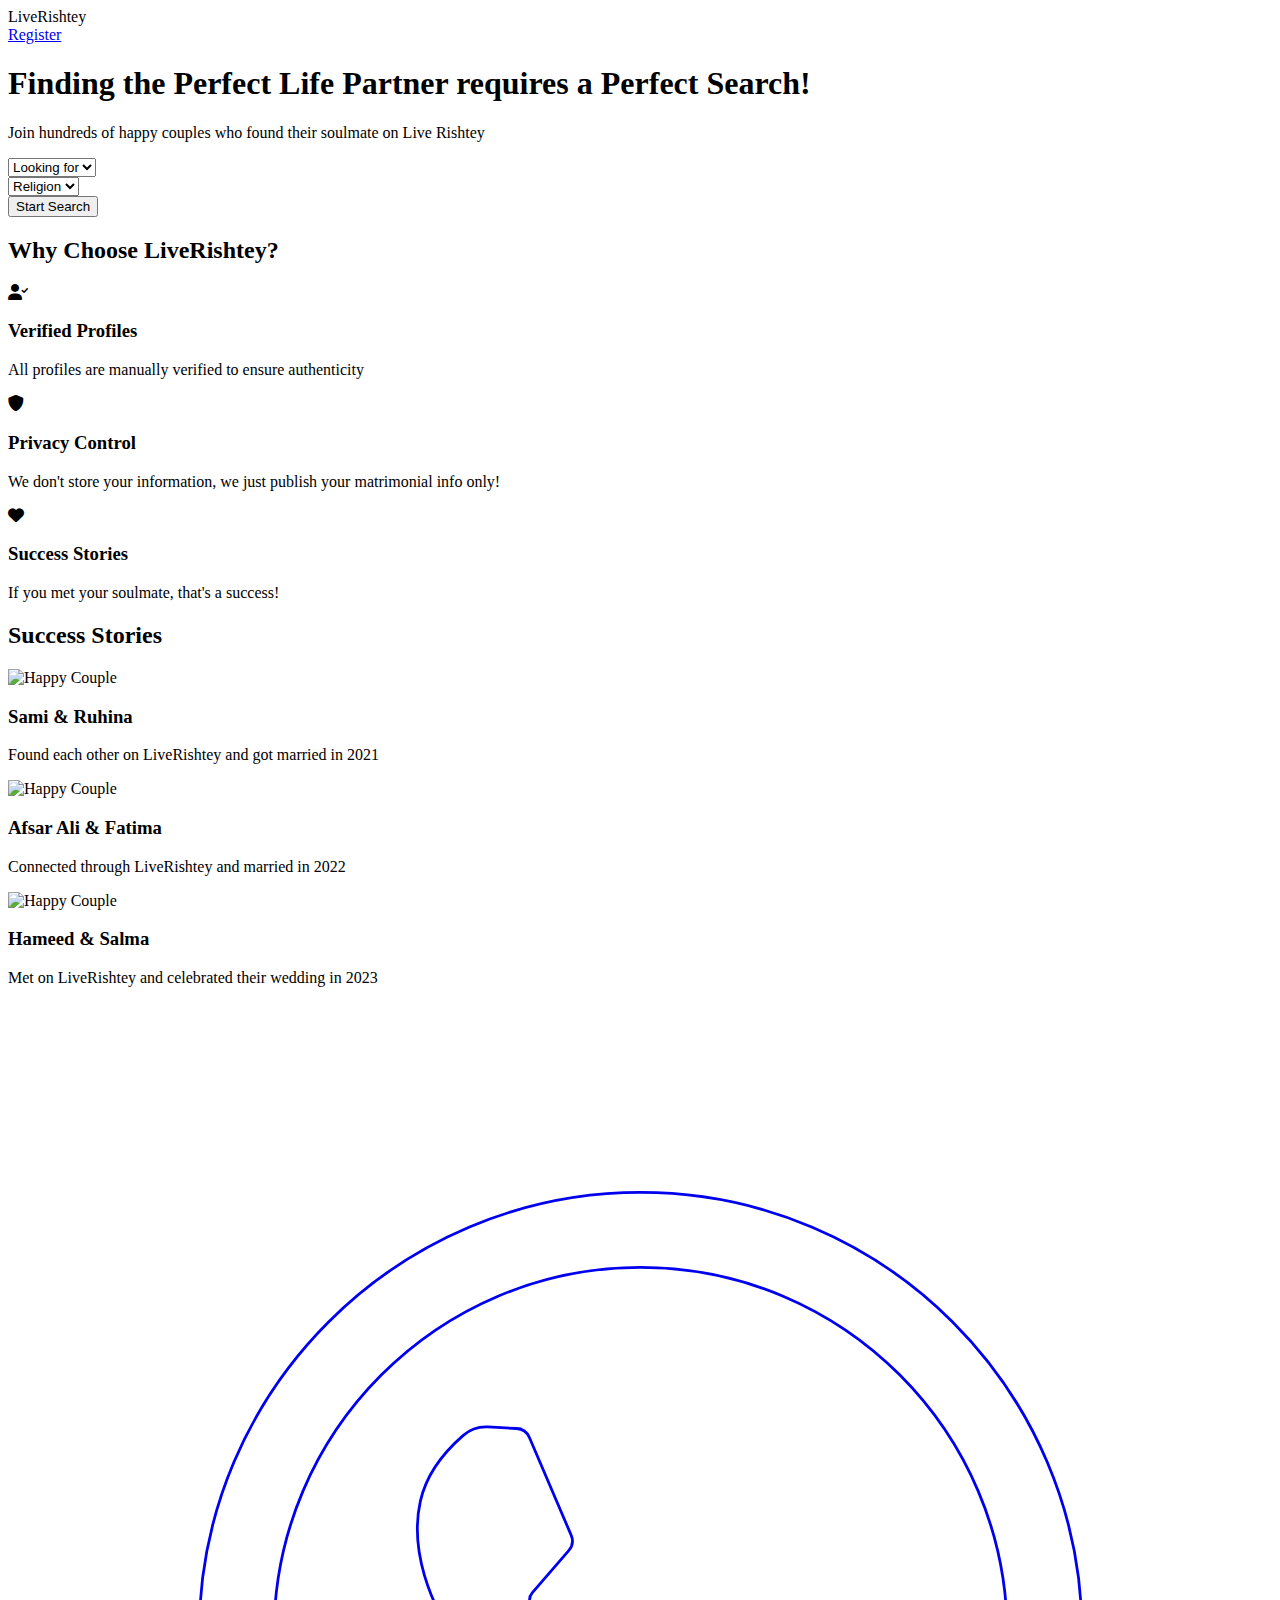
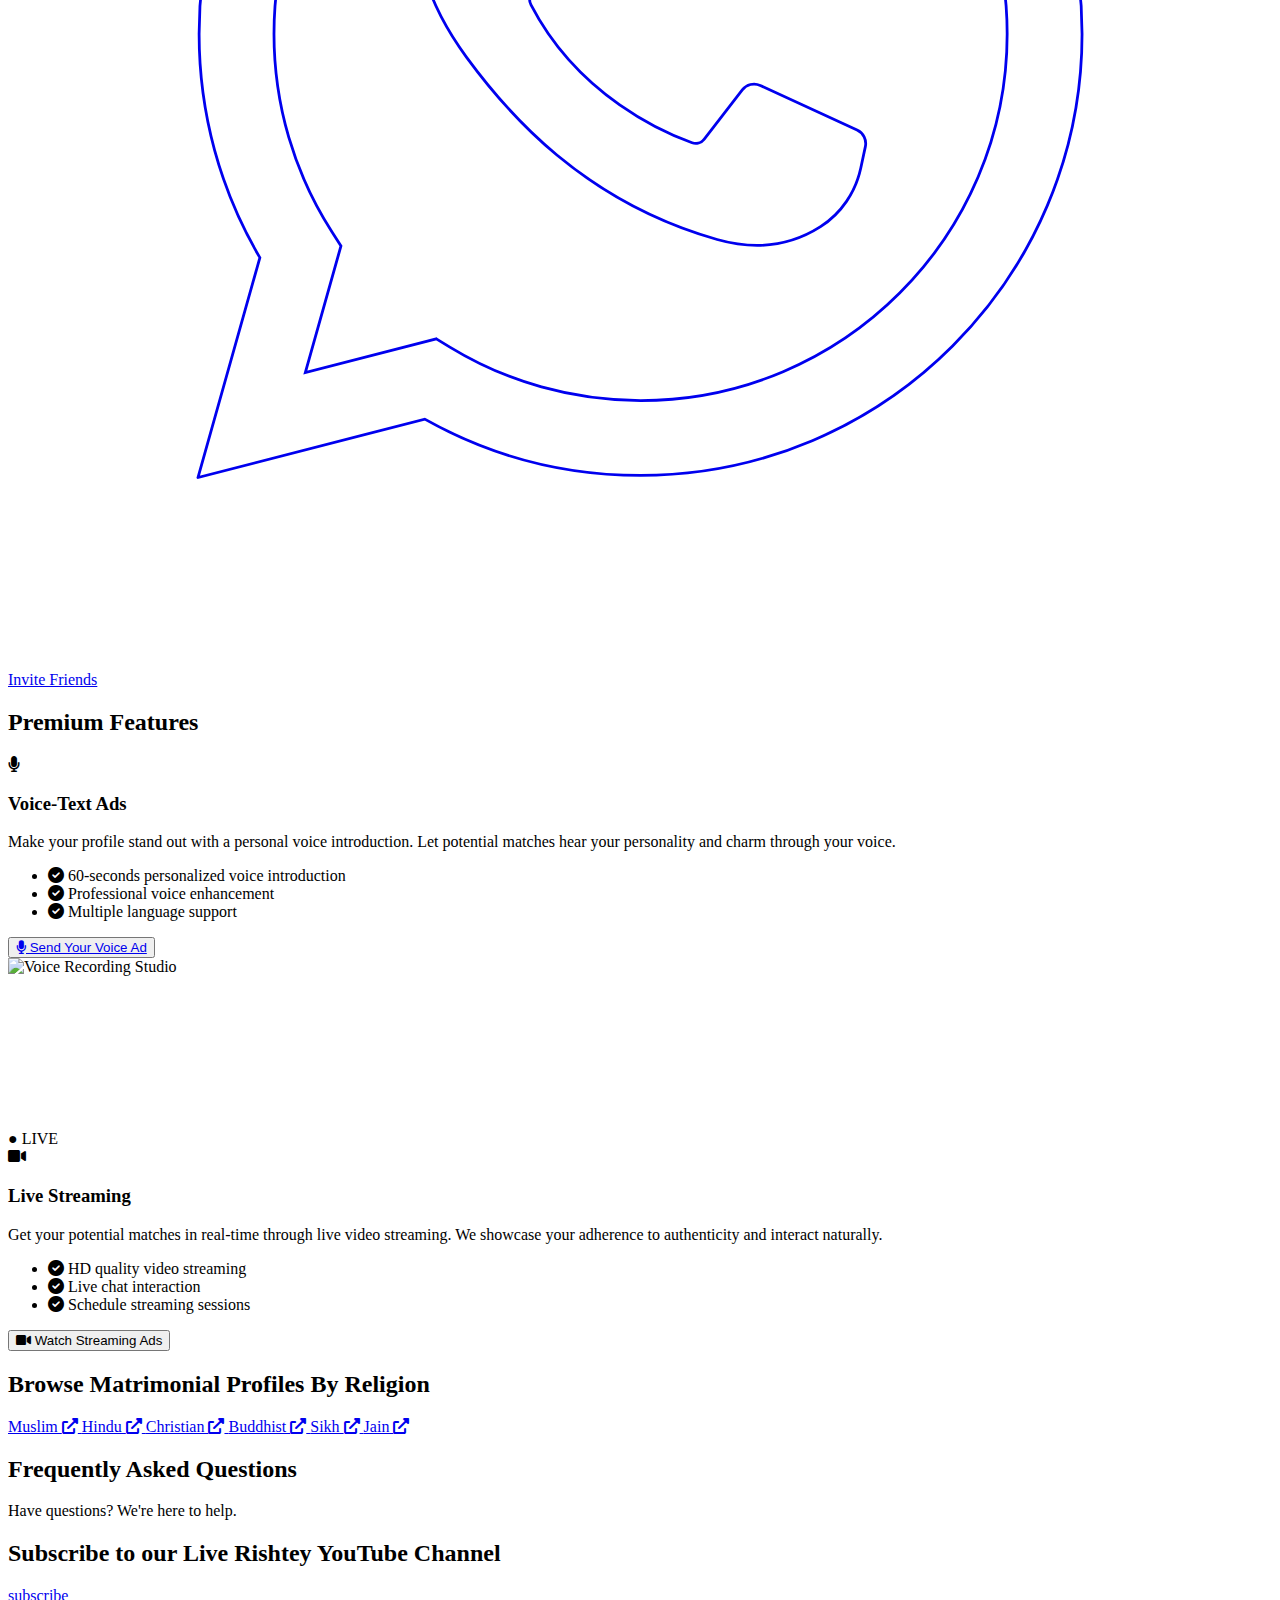
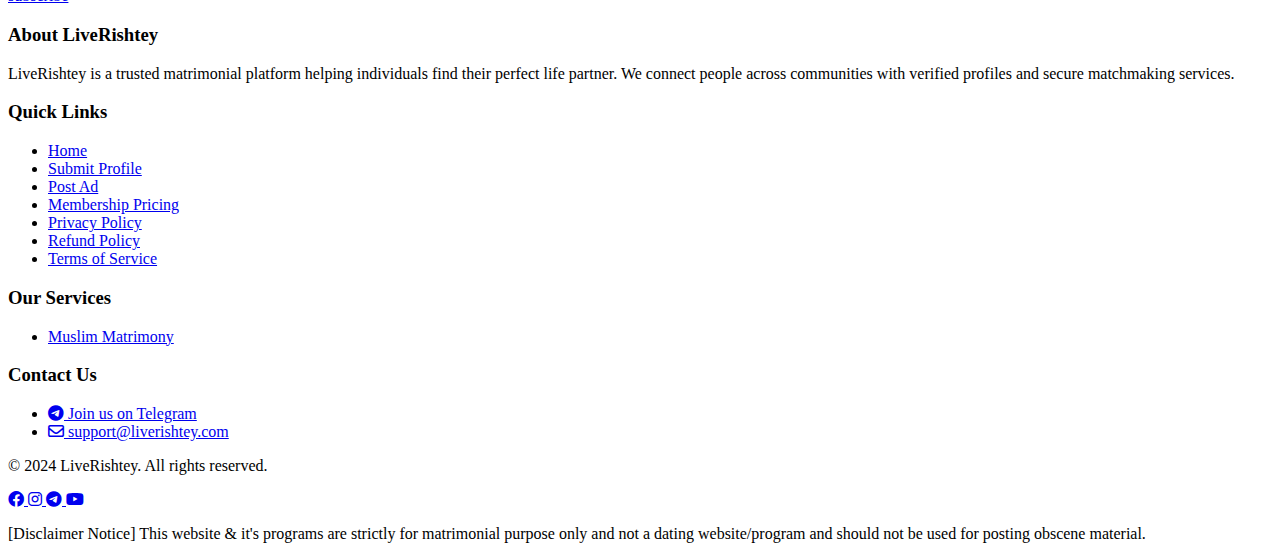
==== commit 1dd7c2ea: "update" ====
--- a/index.html
+++ b/index.html
@@ -311,7 +311,7 @@
     <!-- FAQs -->
     <div class="bg-gray-100 py-16 px-6 mx-auto">
       <div class="max-w-6xl mx-auto"
-        x-data="{ faqs: [{ question: 'How to register?', answer: 'You can register on our website by clicking on the Register button on the homepage. You will be asked to provide your matrimonial information. We will contact you to publish the Ad.', isOpen: false }, { question: 'How to check matrimonial profiles ads?', answer: 'You can check your matrimonial profiles ads by clicking on the religion button on homepage. Once you select your religion, you will be redirected to the religion page where you can see all the matrimonial profiles ads.', isOpen: false }, { question: 'What is the payment method?', answer: 'We accept all modes of payment.', isOpen: false }, { question: 'What is your return policy?', answer: 'As a nature of classifieds, we do not offer a return policy.!', isOpen: false }, { question: 'How many days will my ads be available?', answer: 'We will make your ad available for 7 days.', isOpen: false }, { question: 'How to verify ads?', answer: 'You can verify ads prospective by doing background check in their locality and at Qazi.', isOpen: false }] }">
+        x-data="{ faqs: [{ question: 'How to register?', answer: 'You can register on our website by clicking on the Register button on the homepage. You will be asked to provide your matrimonial information. We will contact you to publish the Ad.', isOpen: false }, { question: 'How to check matrimonial profiles ads?', answer: 'You can check your matrimonial profiles ads by clicking on the religion button on homepage. Once you select your religion, you will be redirected to the religion page where you can see all the matrimonial profiles ads.', isOpen: false }, { question: 'What is the payment method?', answer: 'We accept all modes of payment.', isOpen: false }, { question: 'What is your refund policy?', answer: 'As a nature of classifieds, we do not offer a refund policy.!', isOpen: false }, { question: 'How many days will my ads be available?', answer: 'We will make your ad available for 7 days.', isOpen: false }, { question: 'How to verify ads?', answer: 'You can verify ads prospective by doing background check in their locality and at Qazi.', isOpen: false }] }">
         <div class="text-center mb-12">
           <h2 class="text-3xl font-bold text-gray-900">Frequently Asked Questions</h2>
           <p class="mt-4 text-gray-600">Have questions? We're here to help.</p>
@@ -381,10 +381,10 @@
             <h3 class="text-white text-lg font-semibold mb-4">Our Services</h3>
             <ul class="space-y-2 text-sm">
               <li><a href="/i/" class="hover:text-white transition-colors">Muslim Matrimony</a></li>
-              <li><a href="/h/" class="hover:text-white transition-colors">Hindu Matrimony</a></li>
+              <!-- <li><a href="/h/" class="hover:text-white transition-colors">Hindu Matrimony</a></li>
               <li><a href="/s/" class="hover:text-white transition-colors">Sikh Matrimony</a></li>
               <li><a href="/c/" class="hover:text-white transition-colors">Christian Matrimony</a></li>
-              <li><a href="/j/" class="hover:text-white transition-colors">Jain Matrimony</a></li>
+              <li><a href="/j/" class="hover:text-white transition-colors">Jain Matrimony</a></li> -->
             </ul>
           </div>
           <div>
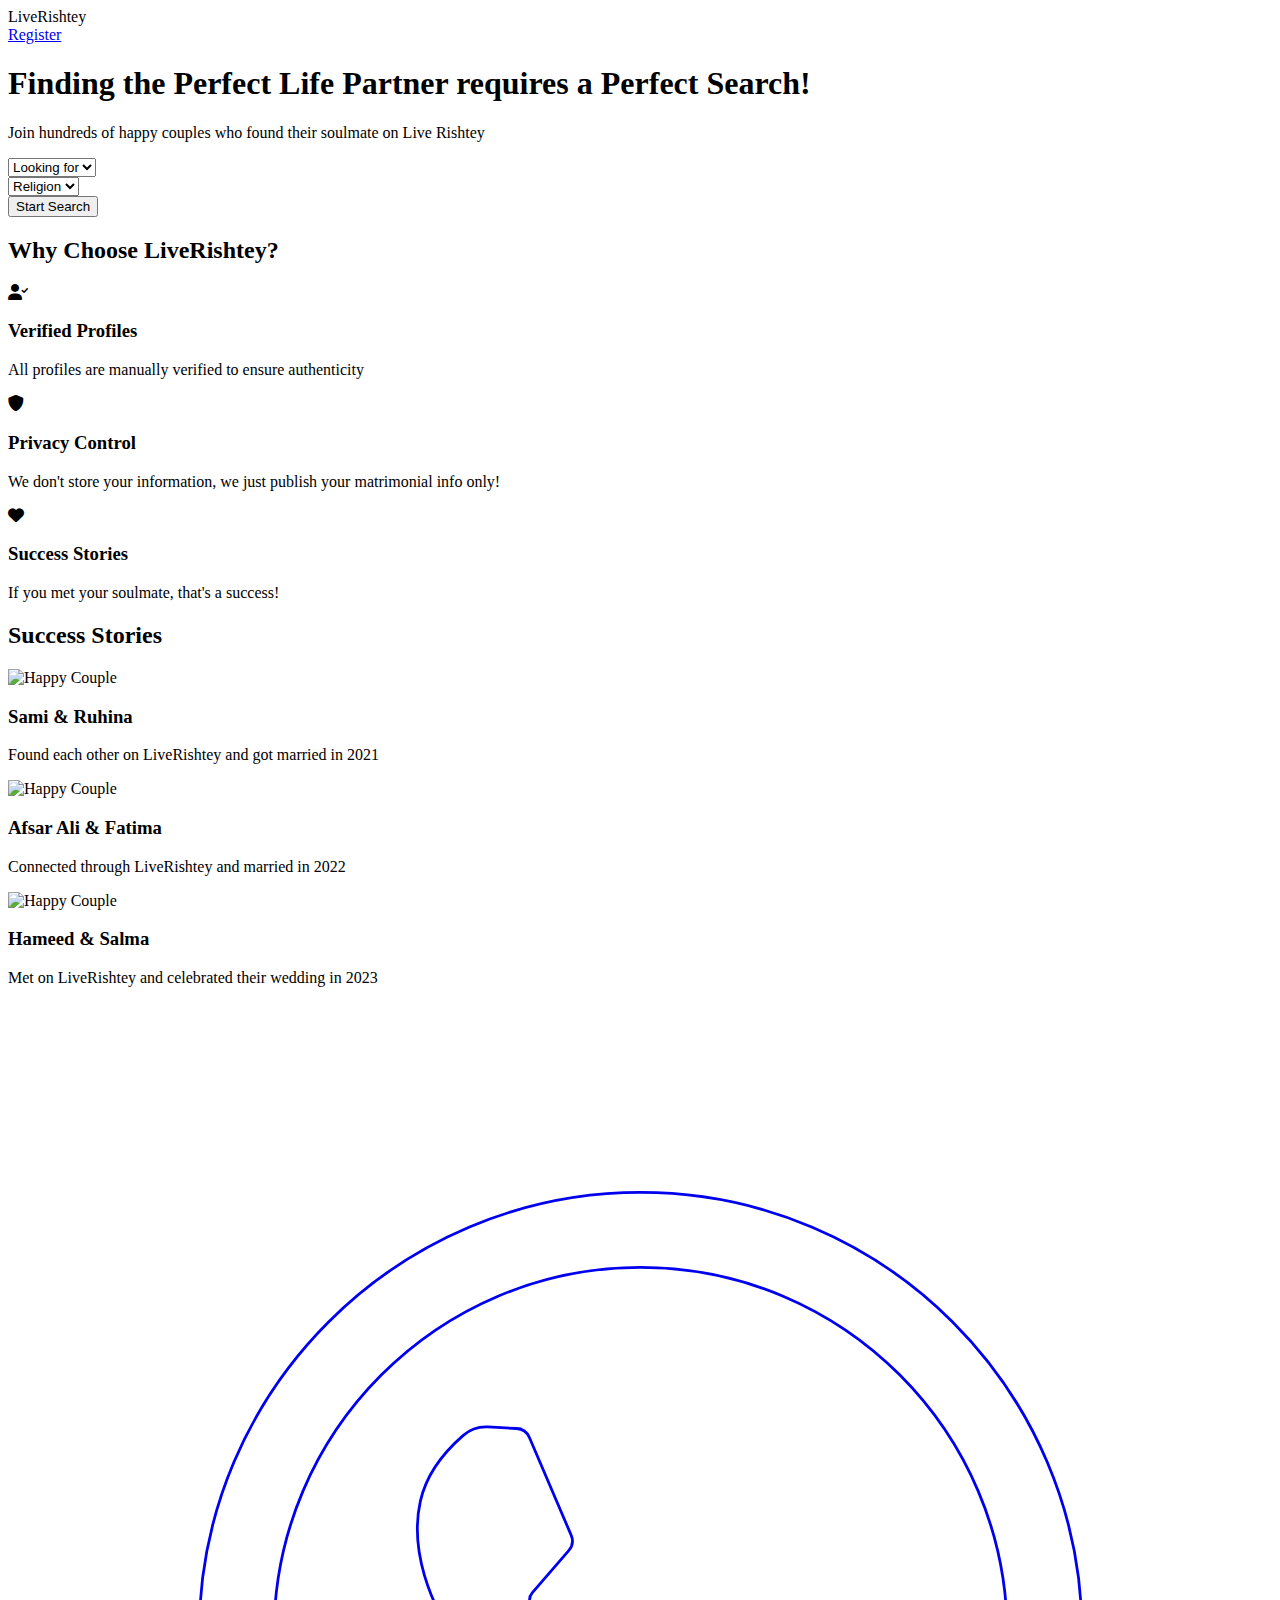
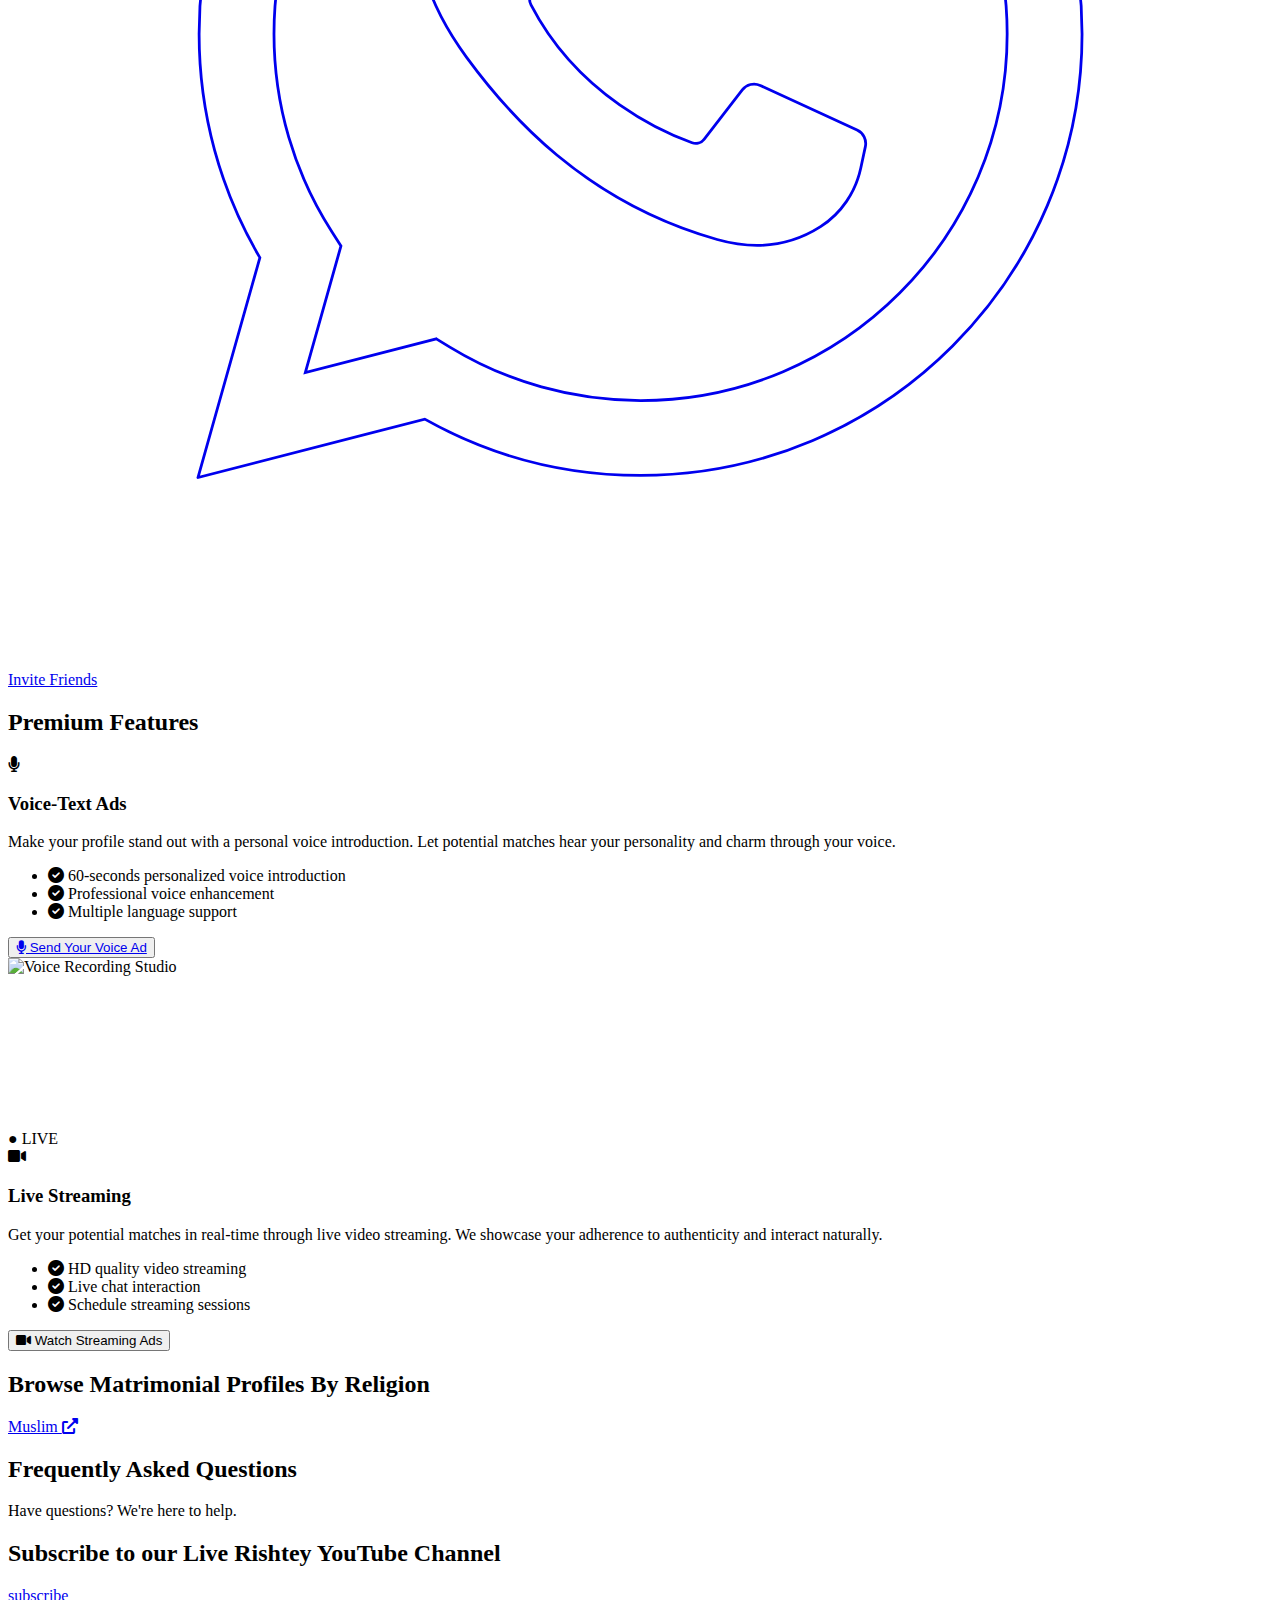
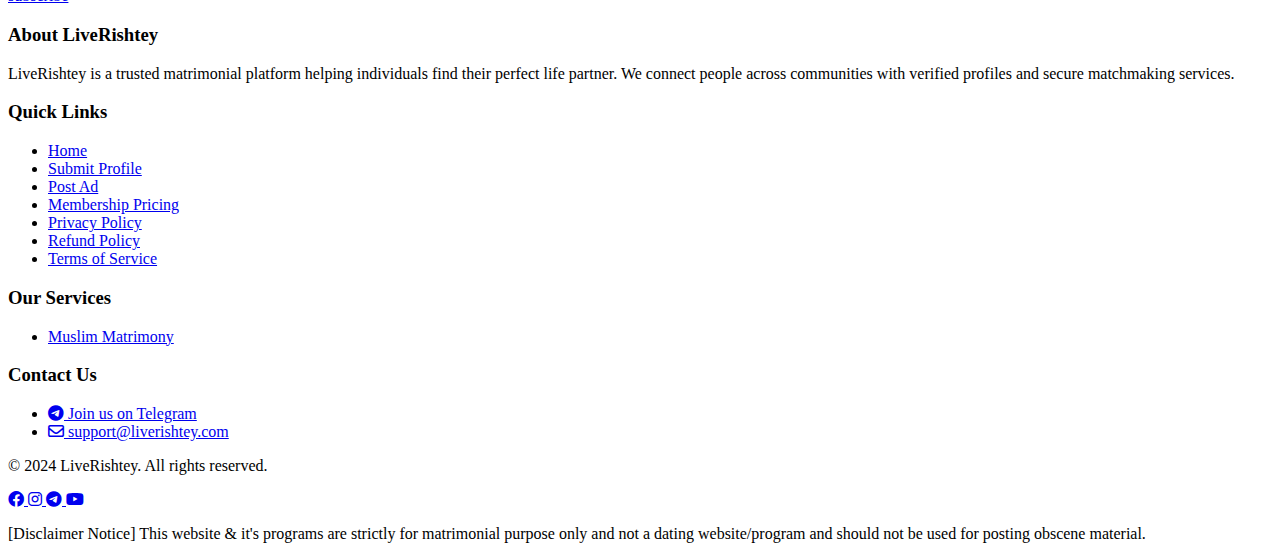
==== commit e39992c9: "update" ====
--- a/index.html
+++ b/index.html
@@ -276,7 +276,7 @@
             Muslim
             <i class="fas fa-external-link-alt ml-2 text-xs text-gray-400"></i>
           </a>
-          <a href="/h/" target="_self"
+          <!-- <a href="/h/" target="_self"
             class="flex items-center px-6 py-2 rounded-full bg-gray-50 hover:bg-gray-100 transition-colors shadow-md">
             Hindu
             <i class="fas fa-external-link-alt ml-2 text-xs text-gray-400"></i>
@@ -301,7 +301,7 @@
             class="flex items-center px-6 py-2 rounded-full bg-gray-50 hover:bg-gray-100 transition-colors shadow-md">
             Jain
             <i class="fas fa-external-link-alt ml-2 text-xs text-gray-400"></i>
-          </a>
+          </a> -->
 
 
         </div>
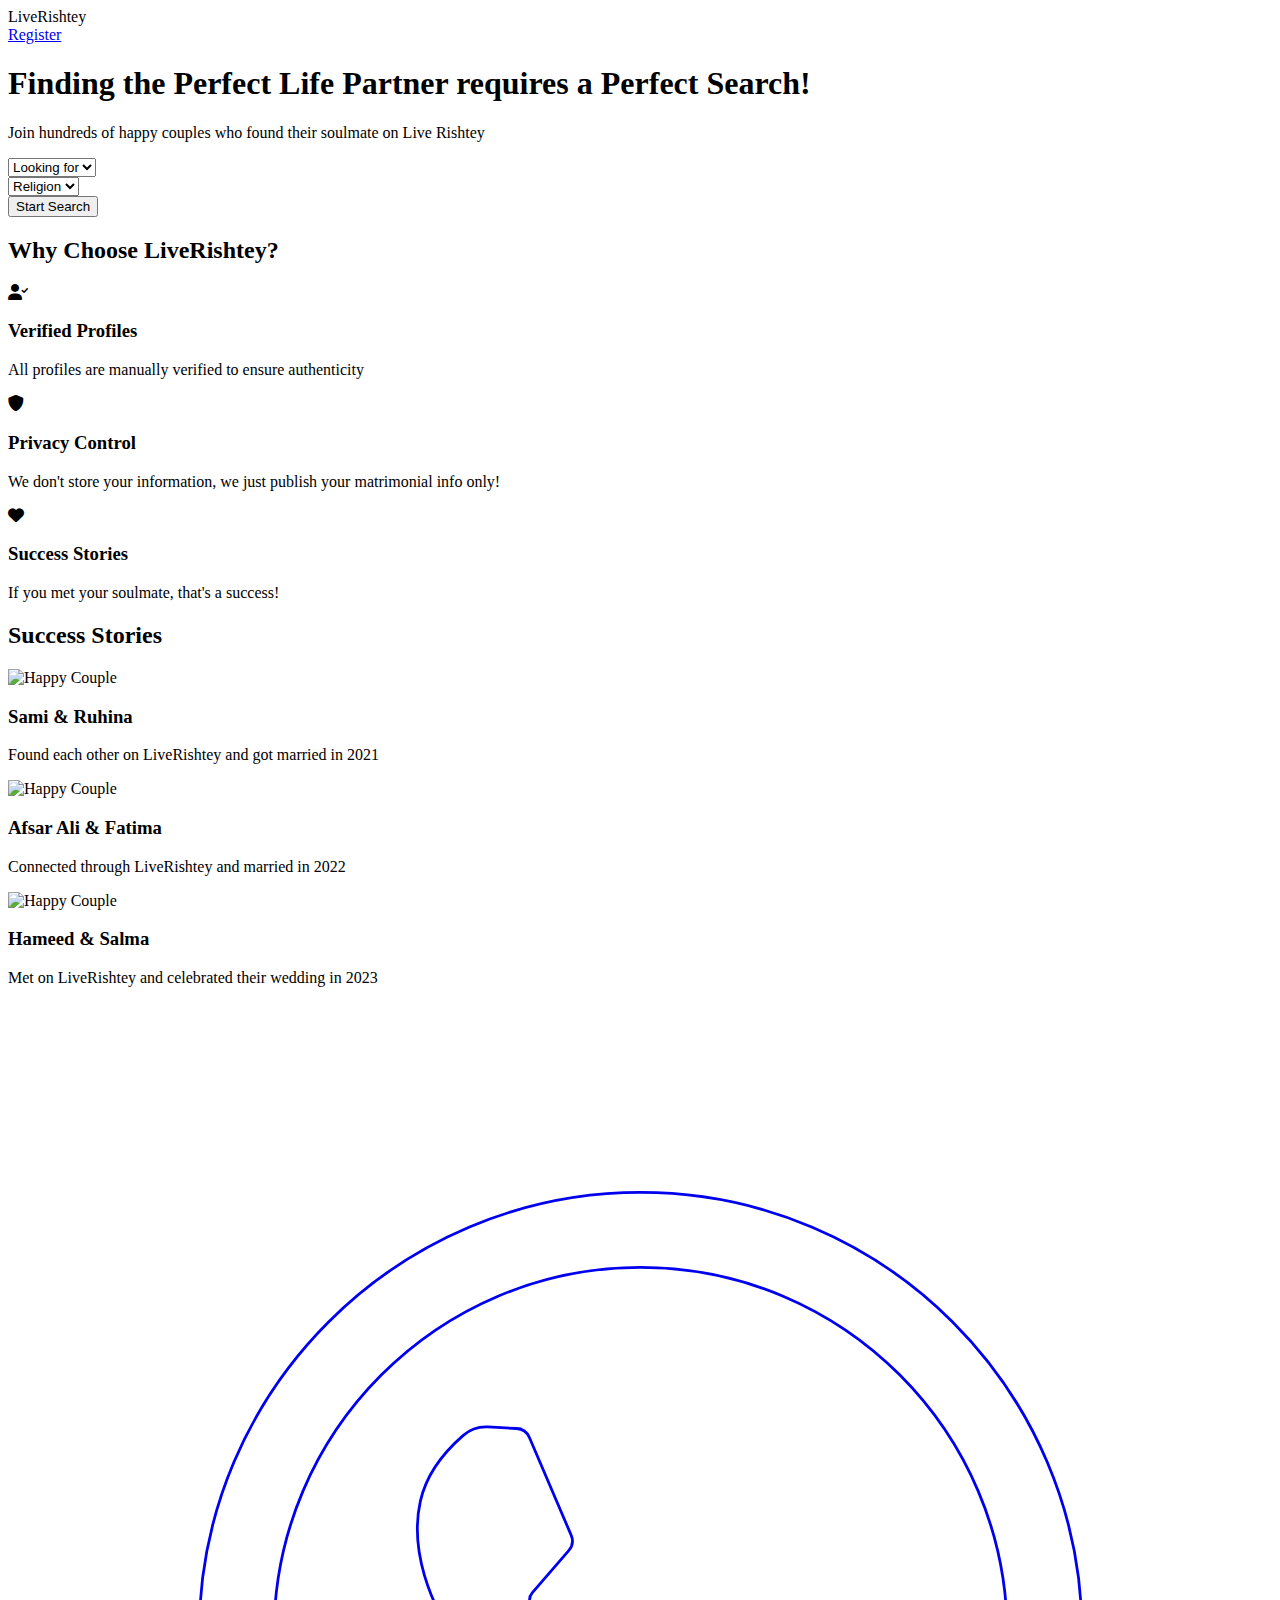
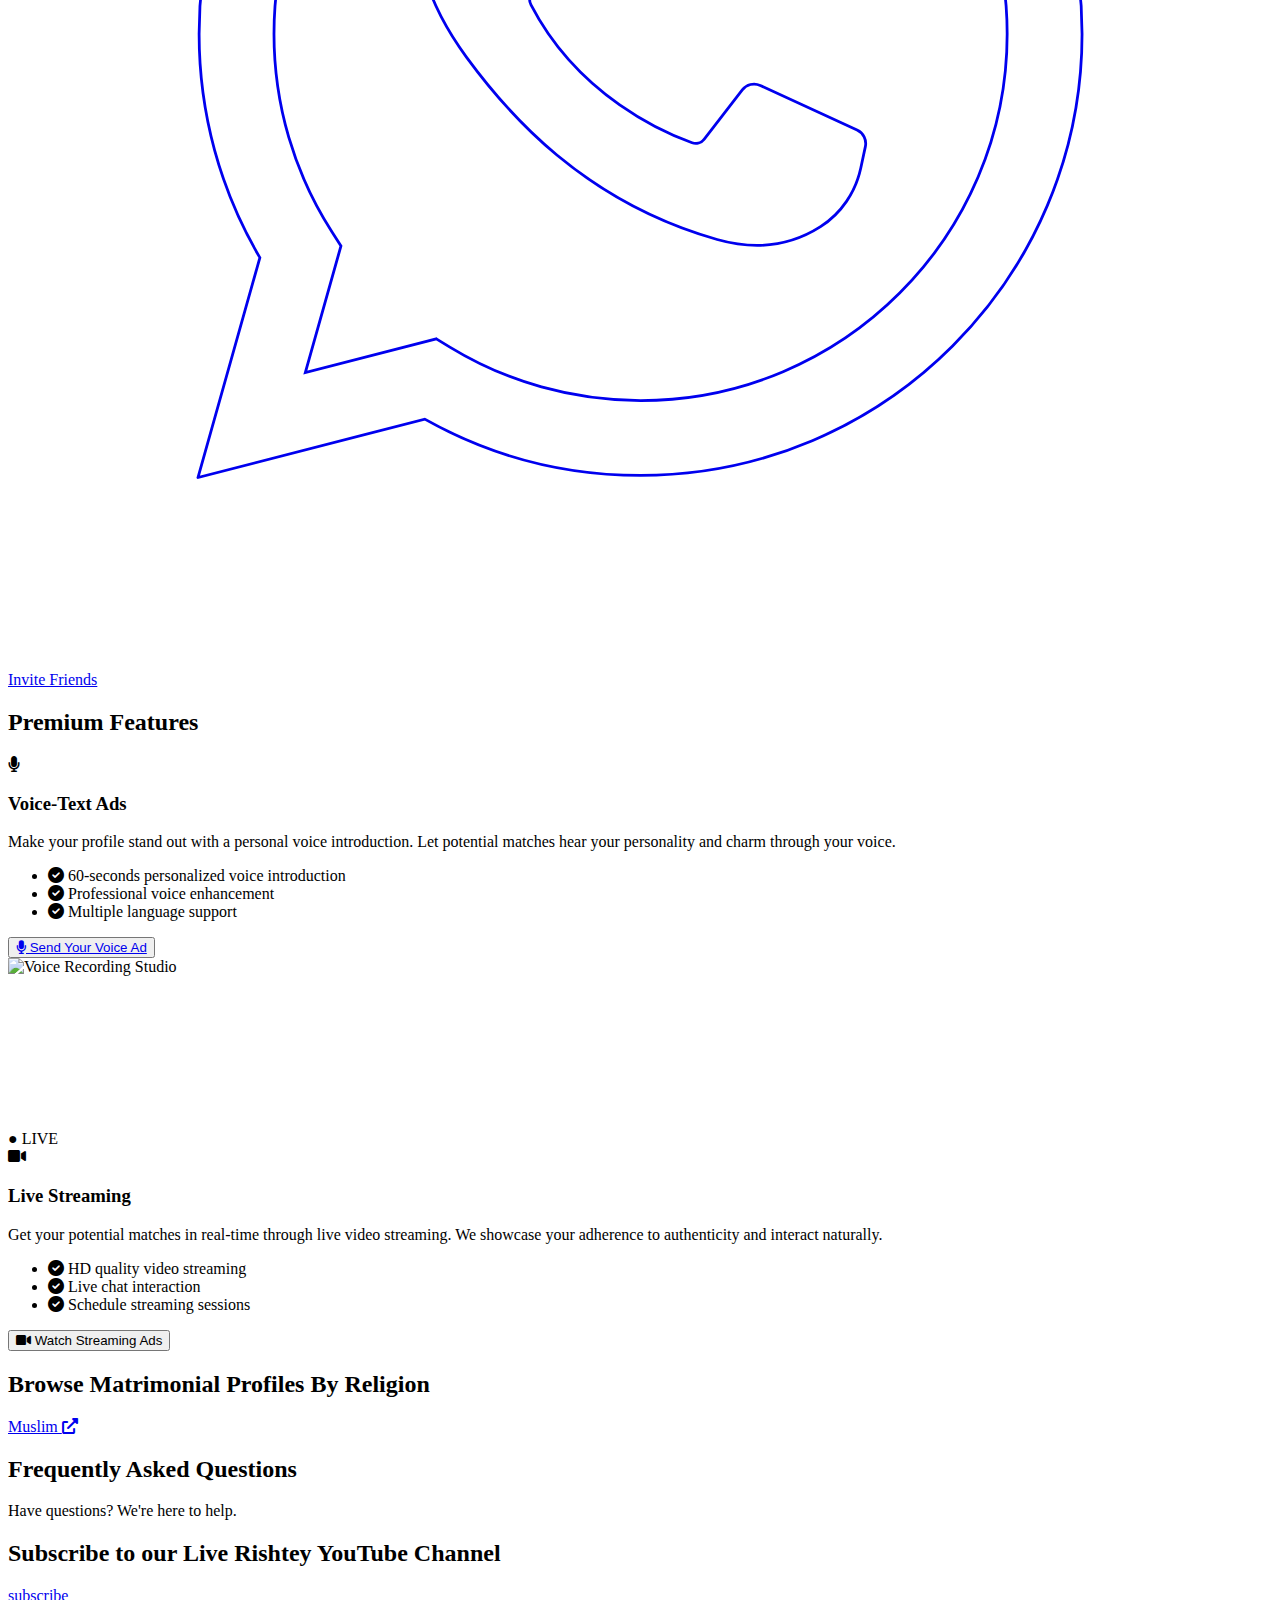
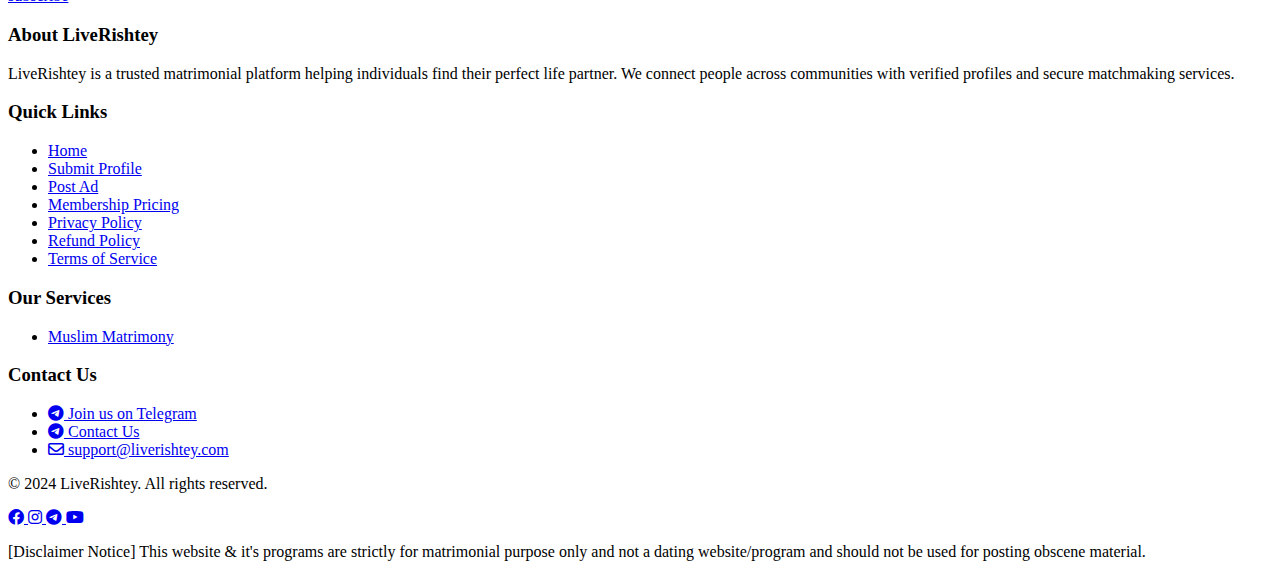
==== commit 71827384: "update" ====
--- a/index.html
+++ b/index.html
@@ -398,6 +398,13 @@
                 </a>
               </li>
               <li>
+                <a href="https://www.liverishtey.com/contactus.html"
+                  class="flex items-center hover:text-white transition-colors">
+                  <i class="fab fa-telegram mr-2"></i>
+                  Contact Us
+                </a>
+              </li>
+              <li>
                 <a href="mailto:support@liverishtey.com" class="flex items-center hover:text-white transition-colors">
                   <i class="far fa-envelope mr-2"></i>
                   support@liverishtey.com
